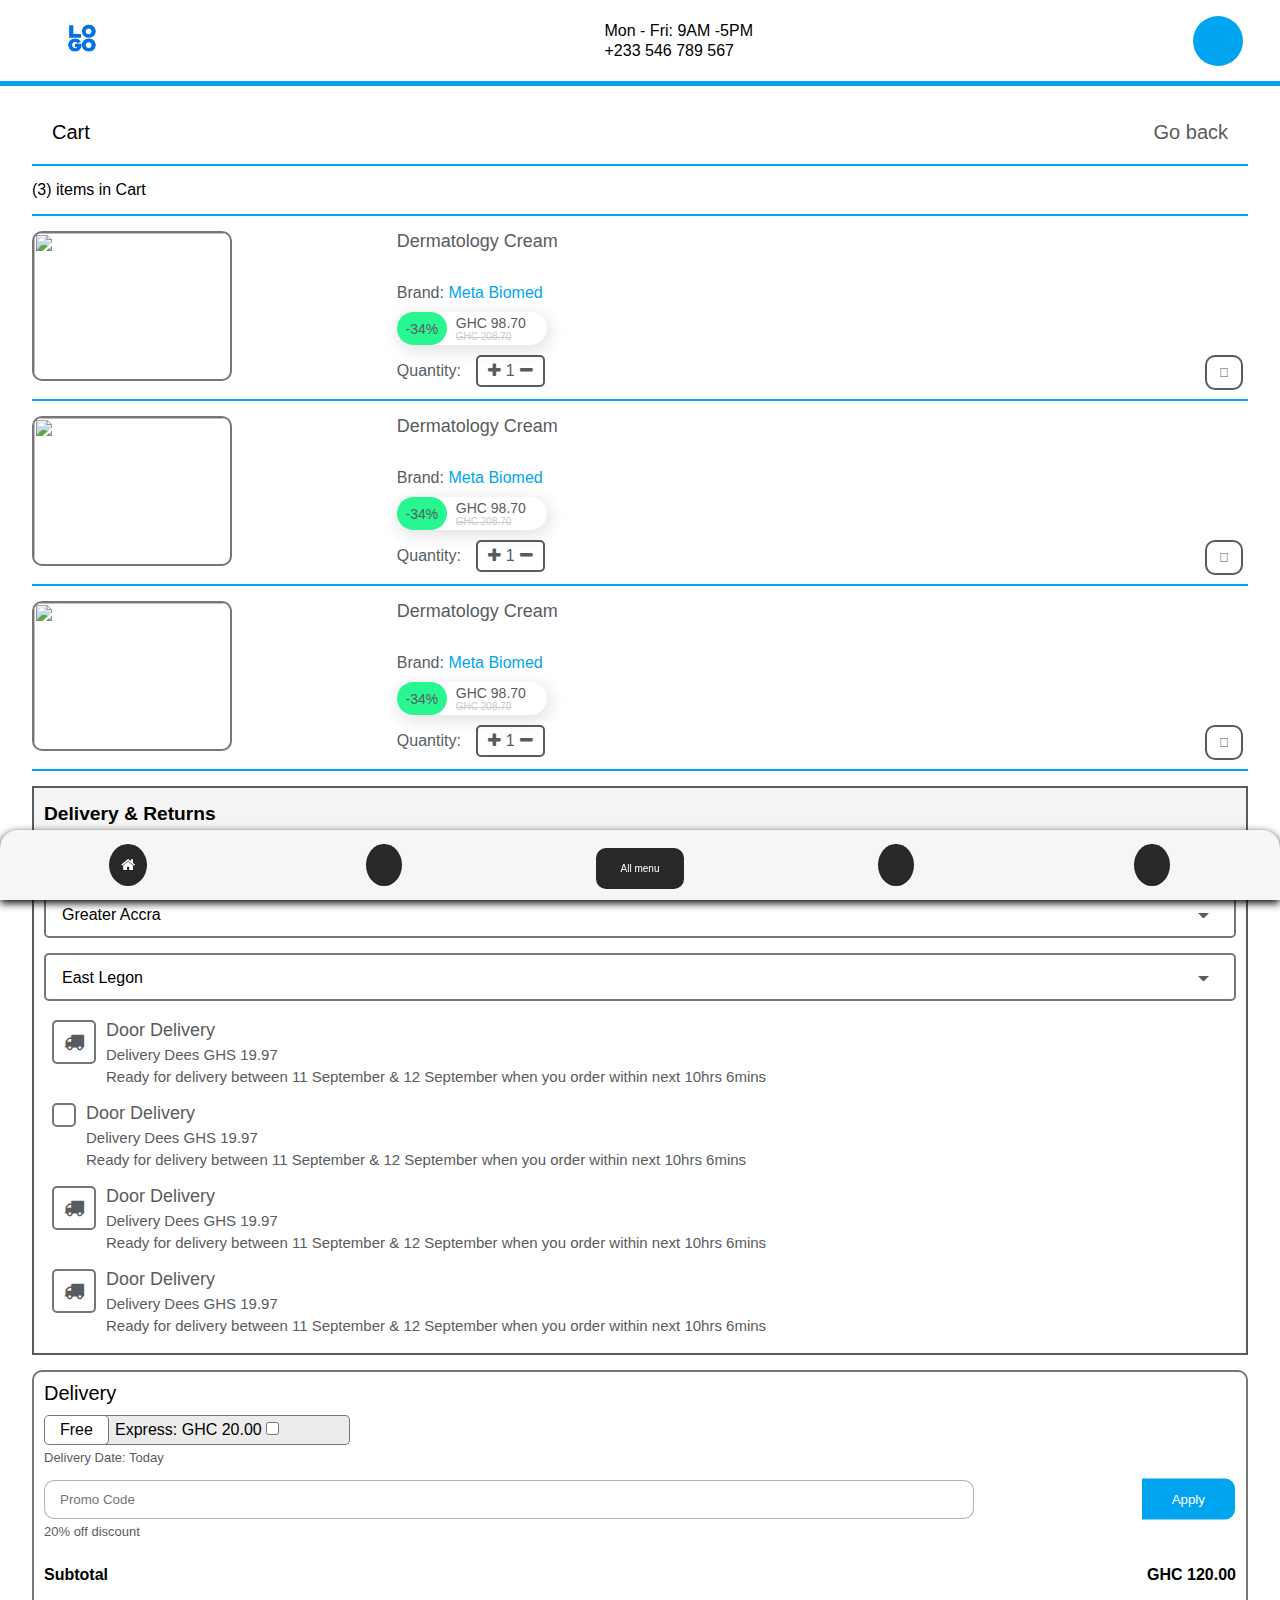
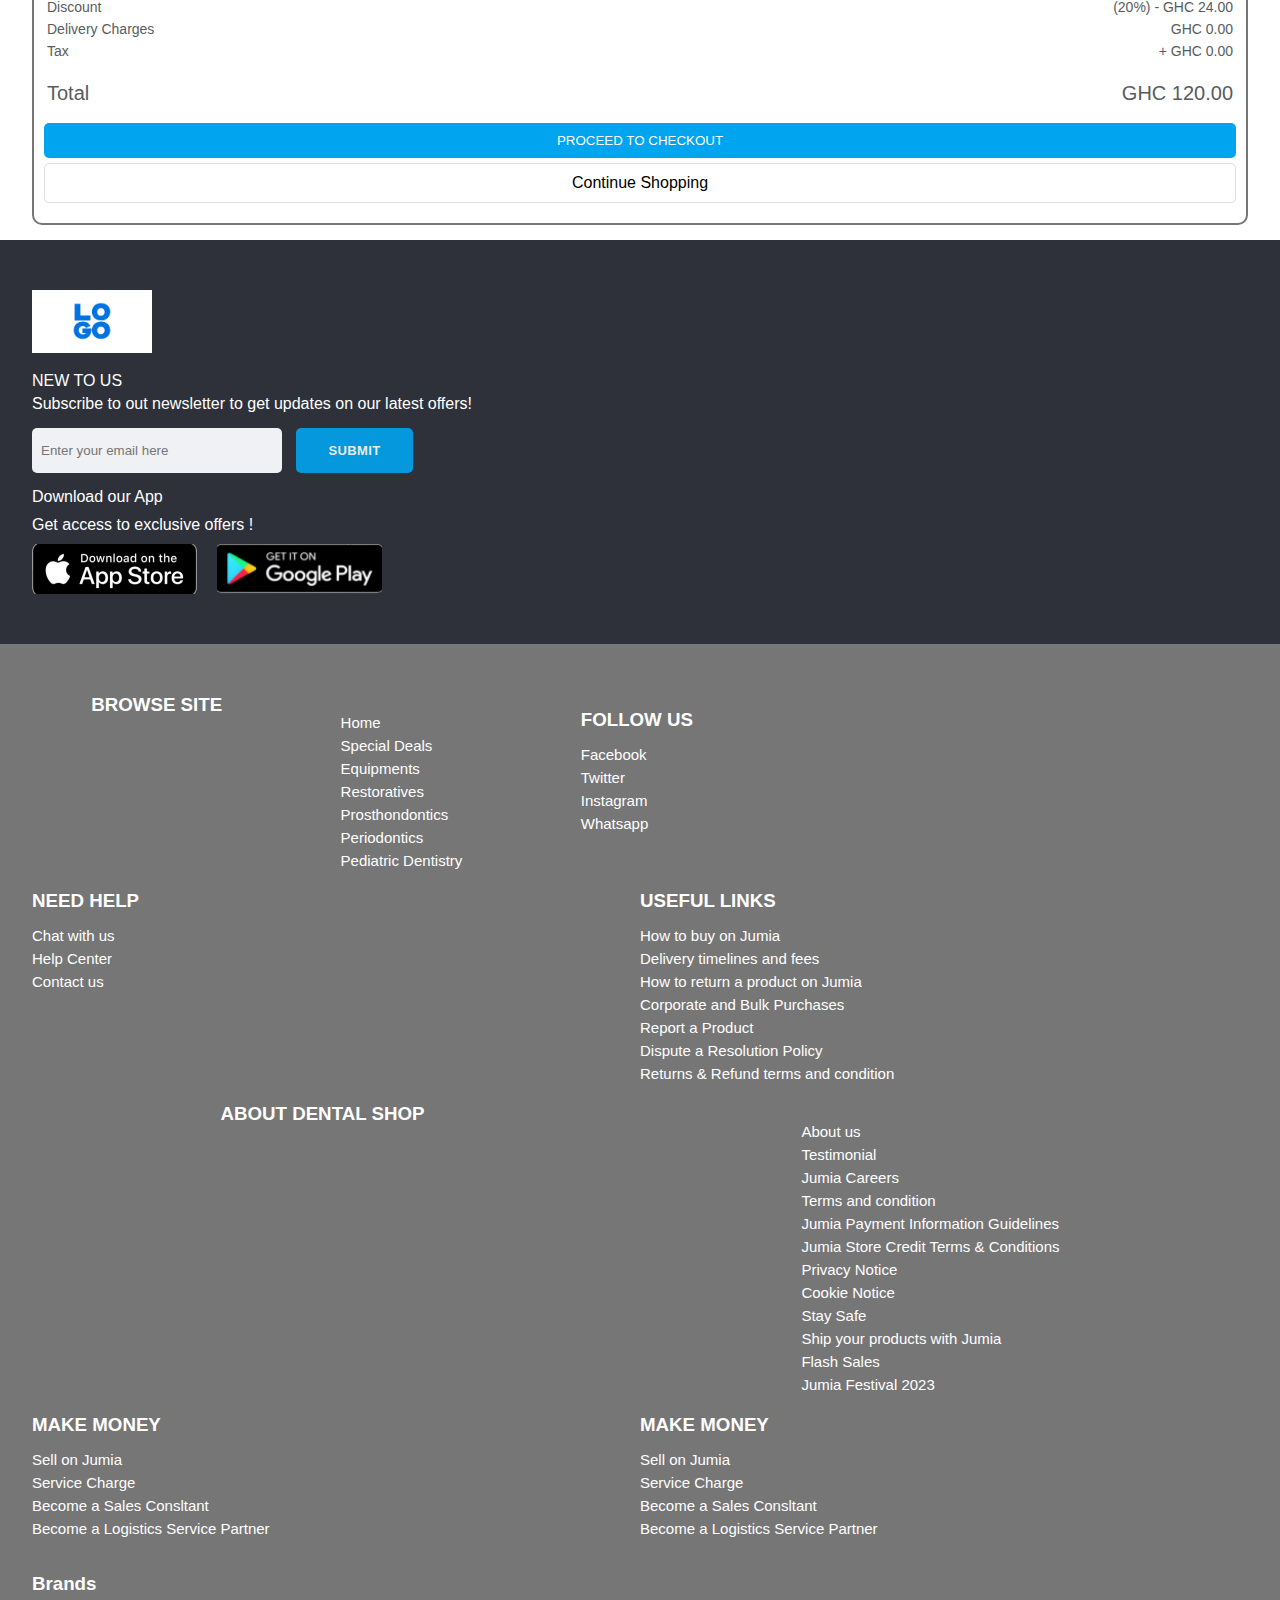
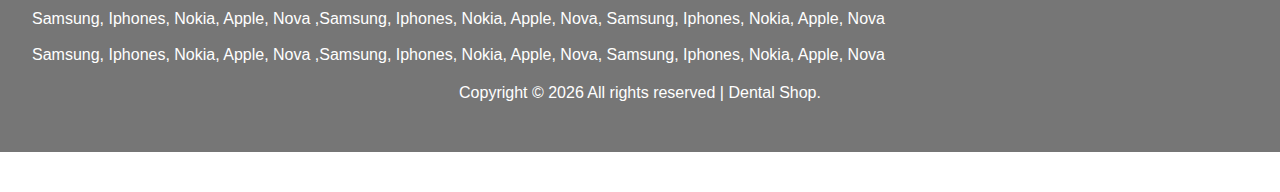
==== cart.html @ f2285635 "Initial Commit" ====
<!DOCTYPE html>
<html lang="en">
<head>
    <meta charset="UTF-8">
    <meta name="viewport" content="width=device-width, initial-scale=1.0">
    <link rel="stylesheet" href="https://cdnjs.cloudflare.com/ajax/libs/font-awesome/4.7.0/css/font-awesome.min.css">
    <link rel="stylesheet" href="./css/owl.carousel.min.css">
    <link rel="stylesheet" href="css/style.css">
    <title>Dental Care - Cart</title>
</head>
<body>
    <div class="MainTABS">
        <a href="./mobIndex2.html">
          <span class="nav-item--icon">
            <i class="fa fa-home" style="font-size: 15px;"></i>    
        </span>
     
        </a>

        <a class="NavSearchBTN" href="./SearchFormPage.html">
          <span class="nav-item--icon">
            <i class="fa-solid fa-shopping-cart faCircle " style="font-size: 15px;"></i>
        </span>
        
        </a>

        <a href="#" class="discover_btn">
          <div class="nav-item--title">All menu</div>
        </a>

        <a href="#">
          <span class="nav-item--icon"><i class="fa-solid fa-phone faCircle" style="font-size: 15px;"></i></span>
          
        </a>

        <a href="#">
          <span class="nav-item--icon">
            <i class="fa-solid fa-ellipsis-h faCircle" style="font-size: 15px;"></i>
          </span>
         
        </a>
      </div>
    <header>
     
        <div class="container">
    
            <div class="lower-header">
                <div class="logo">
                    <a href="index.html">
    
                        <img src="./img/logo-social.png" alt="Logo">
                    </a>
                </div>
                <div class="working-hours">
                    <i class="fa-solid fa-headphones" style="font-size: 30px;"></i> 
                    <p class="date-time">Mon - Fri: 9AM -5PM <br>
                        +233 546 789 567
                    </p>
                </div>
    
                <div class="search-form">
                    <div class="shopping">
                        <i class="fa-solid fa-user faCircle" style="font-size: 25px; color: #fff;"></i>
                    </div>
                </div>
              
            </div>
        </div>
        </header>
        <div class="TabContainer">
            <div class="InnerTabs">
              <div class="MainSections">
                <h1>NEED HELP</h1>
                <ul>
                    <li><a href="#">Chat with us</a></li>
                    <li><a href="#">Help Center</a></li>
                    <li><a href="#">Contact us</a></li>
                </ul>
              </div>
              <div class="MainSections">
                <h1>MAKE MONEY WITH US</h1>
                <ul>
                    <li><a href="#">Chat with us</a></li>
                    <li><a href="#">Help Center</a></li>
                    <li><a href="#">Contact us</a></li>
                </ul>
              </div>
              <div class="MainSections">
                <h1>USEFUL LINKS</h1>
                <ul>
                    <li><a href="#">Chat with us</a></li>
                    <li><a href="#">Help Center</a></li>
                    <li><a href="#">Contact us</a></li>
                </ul>
              </div>
              <div class="MainSections">
                <h1>ABOUT DENTAL SHOP</h1>
                <ul>
                    <li><a href="#">Chat with us</a></li>
                    <li><a href="#">Help Center</a></li>
                    <li><a href="#">Contact us</a></li>
                </ul>
              </div>
              <div class="MainSections">
                <h1>FOLLOW US</h1>
                <ul>
                    <li><a href="#">Chat with us</a></li>
                    <li><a href="#">Help Center</a></li>
                    <li><a href="#">Contact us</a></li>
                </ul>
              </div>
              <div class="MainSections">
                <h1>BROWSE SITE</h1>
                <ul>
                    <li><a href="#">Chat with us</a></li>
                    <li><a href="#">Help Center</a></li>
                    <li><a href="#">Contact us</a></li>
                </ul>
              </div>
              <div class="MainSections email-form">
              <h1>Looking for something ?</h1>
              <form>
                  <input class="footer-inp" type="text" placeholder="Enter your email here">
                  <button class="btn" type="submit">Submit</button>
              </form>
              <div class="menu-content">
                <a href="#">
    
                    <div class="links">
                        <div class="icon-menu">
                            <span><i class="fa fa-home"></i></span>
                        </div>
                        <div class="icon-title">
                            <p>Special Deals</p>
                        </div>
                    </div>
                </a>
                <a href="#">
    
                    <div class="links">
                        <div class="icon-menu">
                            <span><i class="fa fa-home"></i></span>
                        </div>
                        <div class="icon-title">
                            <p> Dentist Services</p>
                        </div>
                    </div>
                </a>
                <a href="#">
    
                    <div class="links">
                        <div class="icon-menu">
                            <span><i class="fa fa-home"></i></span>
                        </div>
                        <div class="icon-title">
                            <p>Equipements</p>
                        </div>
                    </div>
                </a>
                <a href="#">
                    <div class="links">
                        <div class="icon-menu">
                            <span><i class="fa fa-home"></i></span>
                        </div>
                        <div class="icon-title">
                            <p>Restoratives</p>
                        </div>
                    </div>
    
                </a>
                <a href="#">
    
                    <div class="links">
                        <div class="icon-menu">
                            <span><i class="fa fa-home"></i></span>
                        </div>
                        <div class="icon-title">
                            <p>Prosthondontics</p>
                        </div>
                    </div>
                </a>
                <a href="#">
    
                    <div class="links">
                        <div class="icon-menu">
                            <span><i class="fa fa-home"></i></span>
                        </div>
                        <div class="icon-title">
                            <p>Periodontics</p>
                        </div>
                    </div>
                </a>
                <a href="#">
                    
                    <div class="links">
                        <div class="icon-menu">
                            <span><i class="fa fa-home"></i></span>
                        </div>
                        <div class="icon-title">
                            <p>Pediatric Dentistry</p>
                        </div>
                    </div>
                </a>
                
              </div>
              <div class="MainSections brands-menu">
                <h1>Brands</h1>
                <ul>
                    <li><a href="#">Samsung</a></li>
                    <li><a href="#">Nokia</a></li>
                    <li><a href="#">Apple</a></li>
                    <li><a href="#">Samsung</a></li>
                    <li><a href="#">Nokia</a></li>
                    <li><a href="#">Apple</a></li>
                    <li><a href="#">Samsung</a></li>
                    <li><a href="#">Nokia</a></li>
                    <li><a href="#">Apple</a></li>
                    <li><a href="#">Samsung</a></li>
                    <li><a href="#">Nokia</a></li>
                    <li><a href="#">Apple</a></li>
    
                </ul>
              </div>
            </div>
    
         
        </div>
        </div>
    <main class="ContentArea">
        <!-- Hero container -->
        <div class="container">
            <div class="cart-container">

                <div class="deal-banner">
                    <p>Cart</p>
                    <p>Go back</p>
                </div>
                <div class="total-items">
                    <p>(3) items in Cart</p>
                </div>

                <div class="cart-item-container">
                    <div class="cart-left">

                        <div class="cart-items">
                            <div class="cart-item">
                                <div class="cart-data">
                                    <img src="https://images.unsplash.com/photo-1615397349754-cfa2066a298e?ixlib=rb-4.0.3&ixid=M3wxMjA3fDB8MHxzZWFyY2h8MTd8fERlbnRhbCUyMGVxdWlwbWVudCUyMHByb2R1Y3R8ZW58MHx8MHx8fDA%3D&auto=format&fit=crop&w=500&q=60" alt="">
                               
                                    <div class="product-data">

                                        <p class="product-name">Dermatology Cream</p>
                                        <div class="product-brand">
                                            <span>Brand: <a href="#">Meta Biomed</a></span>
                                        </div>
                                        <div class="actions">
                                            <div class="discount-badge">
                            
                                                <div class="discount-rate">
                                               <p>-34%</p> 
                                            </div>
                                                <div class="discount">
                                                <div class="new-price">
                                                    <p>GHC 98.70</p>
                                                </div>
                                                <div class="old-price">
                                                    <p>GHC 208.70</p>
                                                </div>
                                            </div>
                                            </div>
                                            
                                            <button class="action-button">
                                                <span class="fa-solid fa-trash"></span>
                                            </button>
                                        </div>
                                        <div class="quantity">
                                            <p>Quantity:</p>
                                            <div class="quantity-wrapper">
    
                                                <div class="increment-count">
                                                    <div class="arrow-up"><i class="fa fa-plus"></i></div>
                                                </div>
                                                <div class="total-count">
                                                    1
                                                </div>
                                                <div class="decrement-count">
                                                    <div class="arrow-down"><i class="fa fa-minus"></i></div>
                                                </div>
                                            </div>
                                        </div>
                                    </div>   
                                </div>
                             
                            </div>
                            <div class="cart-item">
                                <div class="cart-data">
                                    <img src="https://images.unsplash.com/photo-1556228578-8c89e6adf883?ixlib=rb-4.0.3&ixid=M3wxMjA3fDB8MHxwaG90by1wYWdlfHx8fGVufDB8fHx8fA%3D%3D&auto=format&fit=crop&w=1974&q=80" alt="">
                               
                                    <div class="product-data">

                                        <p class="product-name">Dermatology Cream</p>
                                        <div class="product-brand">
                                            <span>Brand: <a href="#">Meta Biomed</a></span>
                                        </div>
                                        <div class="actions">
                                            <div class="discount-badge">
                            
                                                <div class="discount-rate">
                                               <p>-34%</p> 
                                            </div>
                                                <div class="discount">
                                                <div class="new-price">
                                                    <p>GHC 98.70</p>
                                                </div>
                                                <div class="old-price">
                                                    <p>GHC 208.70</p>
                                                </div>
                                            </div>
                                            </div>
                                            
                                            <button class="action-button">
                                                
                                                <span class="fa-solid fa-trash"></span>
                                            </button>
                                        </div>
                                        <div class="quantity">
                                            <p>Quantity:</p>
                                            <div class="quantity-wrapper">
    
                                                <div class="increment-count">
                                                    <div class="arrow-up"><i class="fa fa-plus"></i></div>
                                                </div>
                                                <div class="total-count">
                                                    1
                                                </div>
                                                <div class="decrement-count">
                                                    <div class="arrow-down"><i class="fa fa-minus"></i></div>
                                                </div>
                                            </div>
                                        </div>
                                    </div>   
                                </div>
                             
                            </div>
                            <div class="cart-item">
                                <div class="cart-data">
                                    <img src="https://images.unsplash.com/photo-1615397349754-cfa2066a298e?ixlib=rb-4.0.3&ixid=M3wxMjA3fDB8MHxzZWFyY2h8MTd8fERlbnRhbCUyMGVxdWlwbWVudCUyMHByb2R1Y3R8ZW58MHx8MHx8fDA%3D&auto=format&fit=crop&w=500&q=60" alt="">
                               
                                    <div class="product-data">

                                        <p class="product-name">Dermatology Cream</p>
                                        <div class="product-brand">
                                            <span>Brand: <a href="#">Meta Biomed</a></span>
                                        </div>
                                        <div class="actions">
                                            <div class="discount-badge">
                            
                                                <div class="discount-rate">
                                               <p>-34%</p> 
                                            </div>
                                                <div class="discount">
                                                <div class="new-price">
                                                    <p>GHC 98.70</p>
                                                </div>
                                                <div class="old-price">
                                                    <p>GHC 208.70</p>
                                                </div>
                                            </div>
                                            </div>
                                            
                                            <button class="action-button">
                                                <span class="fa-solid fa-trash"></span>
                                            </button>
                                        </div>
                                        <div class="quantity">
                                            <p>Quantity:</p>
                                            <div class="quantity-wrapper">
    
                                                <div class="increment-count">
                                                    <div class="arrow-up"><i class="fa fa-plus"></i></div>
                                                </div>
                                                <div class="total-count">
                                                    1
                                                </div>
                                                <div class="decrement-count">
                                                    <div class="arrow-down"><i class="fa fa-minus"></i></div>
                                                </div>
                                            </div>
                                        </div>
                                    </div>   
                                </div>
                             
                            </div>
                        </div>
                    </div>
                    <div class="card-right">
                        <div class="delivery-container">
                            <p class="delivery-title">
                                Delivery & Returns
                            </p>
                            <div class="delivery-info-wrapper">

                                <div class="location-container">
                                    <p>Choose your location</p>
                                    <div class="location region">
                                    <select required aria-label="Region">
                                        <option value="" disabled="">Please select</option>
                                        <option value="253">Ahafo</option>
                                        <option value="242">Ashanti</option>
                                        <option value="251">Bono</option>
                                        <option value="252">Bono East</option>
                                        <option value="244">Central</option>
                                        <option value="245">Eastern</option>
                                        <option value="241" selected="">Greater Accra</option>
                                        <option value="246">Northern</option>
                                        <option value="257">Oti</option>
                                        <option value="248">Upper East</option>
                                        <option value="258">Upper West</option>
                                        <option value="247">Volta</option>
                                        <option value="250">Western</option>
                                        <option value="256">Western North</option>
                                    </select>
                                </div>
                                <div class="location city">
                        <select aria-label="City">
                            <option value="" disabled="">Please select</option>
                            <option value="270">Abelemkpe</option>
                            <option value="290">Ablekuma</option>
                            <option value="257">Abokobi</option>
                            <option value="278">Abossey Okai</option>
                            <option value="578">Accra Mall</option>
                            <option value="303">Accra Newtown</option>
                            <option value="262">Achimota</option>
                            <option value="475">Adabraka</option>
                            <option value="170">Adenta</option><option value="446">Afienya</option>
                            <option value="295">Agbogba</option>
                            <option value="569">Agbololoshi</option>
                            <option value="269">Airport</option><option value="258">Amasaman</option>
                            <option value="480">Anyaa</option>
                            <option value="638">Ashaley Botwe</option>
                            <option value="182">Ashiaman</option>
                            <option value="591">Ashongman Estate</option>
                            <option value="300">Aslyum Down</option>
                            <option value="479">Awoshie</option><option value="575">Awudome</option><option value="265">Baatsona - Spintex</option>
                            <option value="463">Bortianor</option>
                            <option value="481">Bubuashie</option>
                            <option value="298">Cantonment</option>
                            <option value="585">Caprice</option>
                            <option value="568">Chorkor</option>
                            <option value="587">Circle</option>
                            <option value="267">Dansoman</option>
                            <option value="304">Darkuman</option>
                            <option value="296">Dawhenya</option>
                            <option value="260">Dodowa</option>
                            <option value="192">Dome</option>
                            <option value="274">Dzorwulu</option>
                            <option value="291" selected="">East Legon</option>
                        
                                </select>
                                </div>
                                
                            </div>
                            <div class="delivery-info-content">
                                <div class="delivery-info">
                                    <span class="delivery-icon">
                                        <i class="fa fa-outline fa-truck" style="font-size: 20px;"></i>
                                    </span>
                                    <div class="delivery-content">
                                        <div class="deliv">
                                           <p>Door Delivery</p> 
                                        </div>
                                        <div class="deliv-fee">
                                            <p>Delivery Dees GHS 19.97 </p>
                                            <p>
                                                Ready for delivery between 11 September & 12 September when you order within next 10hrs 6mins
                                            </p>
                                        </div>
                                    </div>
                                </div>
                                <div class="delivery-info">
                                    <span class="delivery-icon">
                                        <i class="fa fa-outline fa-hand-holding-medical" style="font-size: 20px;"></i>
                                    </span>
                                    <div class="delivery-content">
                                        <div class="deliv">
                                           <p>Door Delivery</p> 
                                        </div>
                                        <div class="deliv-fee">
                                            <p>Delivery Dees GHS 19.97 </p>
                                            <p>
                                                Ready for delivery between 11 September & 12 September when you order within next 10hrs 6mins
                                            </p>
                                        </div>
                                    </div>
                                </div>
                                <div class="delivery-info">
                                    <span class="delivery-icon">
                                        <i class="fa fa-outline fa-truck" style="font-size: 20px;"></i>
                                    </span>
                                    <div class="delivery-content">
                                        <div class="deliv">
                                           <p>Door Delivery</p> 
                                        </div>
                                        <div class="deliv-fee">
                                            <p>Delivery Dees GHS 19.97 </p>
                                            <p>
                                                Ready for delivery between 11 September & 12 September when you order within next 10hrs 6mins
                                            </p>
                                        </div>
                                    </div>
                                </div>
                                <div class="delivery-info">
                                    <span class="delivery-icon">
                                        <i class="fa fa-outline fa-truck" style="font-size: 20px;"></i>
                                    </span>
                                    <div class="delivery-content">
                                        <div class="deliv">
                                           <p>Door Delivery</p> 
                                        </div>
                                        <div class="deliv-fee">
                                            <p>Delivery Dees GHS 19.97 </p>
                                            <p>
                                                Ready for delivery between 11 September & 12 September when you order within next 10hrs 6mins
                                            </p>
                                        </div>
                                    </div>
                                </div>
                            </div>
                            </div>
                        </div>

                        <div class="checkout">
                            <div class="checkout-wrapper">

                                <p class="checkout-title">
                                    Delivery
                                </p>
                                <form method="POST">
    
                                    <div class="check-out-choice">
                                        <div class="free choice">
                                            <p>Free</p>
                                        </div>
                                        <div class="express choice">
                                            <label for="checkbox">
                                                Express: GHC 20.00
                                                <input type="checkbox" name="checkbox">
                                            </label>
                                        </div>
                                    </div>
                                    <p class="small">Delivery Date: Today</p>
        
                                    <div class="promo-code-form">
                                        <form class="innerForm">
                                            <input type="text" name="promoocode" placeholder="Promo Code">
                                            <button type="submit">Apply</button>
                                        </form>
                                        <p class="small">20% off discount</p>
                                    </div>
        
                                    <div class="subtotal">
                                        <table>
                                            <tr>
                                                <th>Subtotal</th>
                                                <th class="text-right">GHC 120.00</th>
                                            </tr>
                                            <tr>
                                                <td>Discount</td>
                                                <td class="text-right">(20%) - GHC 24.00</td>
                                            </tr>
                                            <tr>
                                                <td>Delivery Charges</td>
                                                <td class="text-right">GHC 0.00</td>
                                            </tr>
                                            <tr>
                                                <td>Tax</td>
                                                <td class="text-right">+ GHC 0.00</td>
                                            </tr>
                                            <tr>
                                                <td class="total">Total</td>
                                                <td class="text-right total">GHC 120.00</td>
                                            </tr>
                                        </table>
                                    </div>
                                    <button class="checkout-btn" type="submit">
                                        Proceed to checkout
                                    </button>
                                </form>
                               <div class="continue">

                                   <button class="continue-btn">
                                       Continue Shopping
                                   </button>
                               </div>
                            </div>
                            </div>
                    </div>
                </div>
            </div>
        </div>


        <div class="news-letter">
            <div class="container">
                <div class="news-letter-wrapper">

                    <div class="logo">
                        <img src="./img/logo-social.png" alt="Logo">
                    </div>
                    <div class="news-letter-form">
                        <p class="form-title">new to us</p>
                        <p class="form-text">Subscribe to out newsletter to get updates on our latest offers! </p>
                        <form>
                            <input class="footer-inp" type="text" placeholder="Enter your email here">
                            <button class="btn" type="submit">Submit</button>
                        </form>
                    </div>

                    <div class="cta-download">
                        <p>Download our App</p>
                        <p>Get access to exclusive offers !</p>
                        <div class="cta">
                            <a href="#">
                                <img src="./img/AppStore.png" alt="">
                            </a>
                            <a href="#">
                                <img src="./img/googleplay.png" alt="">
                            </a>
                        </div>
                    </div>
                </div>
            </div>
        </div> 
        <footer>
            <div class="container">
                <div class="footer-sitemap">
                    <!-- first column  -->
                    <div class="sitemap-info col">
                        <h3>Browse Site</h3>
                        <ul>
                            <li><a href="#">Home</a></li>
                            <li><a href="#">Special Deals</a></li>
                            <li><a href="#">Equipments</a></li>
                            <li><a href="#">Restoratives</a></li>
                            <li><a href="#">Prosthondontics</a></li>
                            <li><a href="#">Periodontics</a></li>
                            <li><a href="#">Pediatric Dentistry</a></li>
                        </ul>
                        <div class="socials">
                            <h3>Follow Us</h3>
                            <ul>
                                <li><a href="#">Facebook</a></li>
                                <li><a href="#">Twitter</a></li>
                                <li><a href="#">Instagram</a></li>
                                <li><a href="#">Whatsapp</a></li>
                            </ul>
                        </div>
                    </div>
                    <!-- second column -->
                    <div class="faq col">
                        <div class="help">
                            <h3>Need Help</h3>
                            <ul>
                                <li><a href="#">Chat with us</a></li>
                                <li><a href="#">Help Center</a></li>
                                <li><a href="#">Contact us</a></li>
                            </ul>
                        </div>
                        <div class="useful-links">
                            <h3>Useful Links</h3>
    
                            <ul>
                                <li><a href="#">How to buy on Jumia</a></li>
                                <li><a href="#">Delivery timelines and fees</a></li>
                                <li><a href="#">How to return a product on Jumia </a></li>
                                <li><a href="#">Corporate and Bulk Purchases</a></li>
                                <li><a href="#">Report a Product</a></li>
                                <li><a href="#">Dispute a Resolution Policy</a></li>
                                <li><a href="#">Returns & Refund terms and condition</a></li>
    
                            </ul>
                        </div>
                    </div>
                    <!-- third column  -->
                    <div class="about-column col ">
                        <h3>About Dental shop</h3>
                        <ul>
                            <li><a href="#">About us</a></li>
                            <li><a href="#">Testimonial</a></li>
                            <li><a href="#">Jumia Careers</a></li>
                            <li><a href="#">Terms and condition</a></li>
                            <li><a href="#">Jumia Payment Information Guidelines </a></li>
                            <li><a href="#">Jumia Store Credit Terms & Conditions</a></li>
                            <li><a href="#">Privacy Notice</a></li>
                            <li><a href="#">Cookie Notice</a></li>
                            <li><a href="#">Stay Safe</a></li>
                            <li><a href="#">Ship your products with Jumia</a></li>
                            <li><a href="#">Flash Sales</a></li>
                            <li><a href="#">Jumia Festival 2023</a></li>
    
                        </ul>
                    </div>
                    <!-- fourth column  -->
                    <div class="make-money col">
                        <div class="help">
                            <h3>Make Money</h3>
                            <ul>
                                <li><a href="#">Sell on Jumia</a></li>
                                <li><a href="#">Service Charge</a></li>
                                <li><a href="#">Become a Sales Consltant</a></li>
                                <li><a href="#">Become a Logistics Service Partner</a></li>
                            </ul>
                        </div>
                        <div class="help">
                            <h3>Make Money</h3>
                            <ul>
                                <li><a href="#">Sell on Jumia</a></li>
                                <li><a href="#">Service Charge</a></li>
                                <li><a href="#">Become a Sales Consltant</a></li>
                                <li><a href="#">Become a Logistics Service Partner</a></li>
                            </ul>
                        </div>
                       
                    </div>
                </div>
                <!-- brands -->
                <div class="brands">
                    <h3>Brands</h3>
                    <p>Samsung, Iphones, Nokia, Apple, Nova ,Samsung, Iphones, Nokia, Apple, Nova, Samsung, Iphones, Nokia, Apple, Nova</p>
                    <br>
                    <p>Samsung, Iphones, Nokia, Apple, Nova ,Samsung, Iphones, Nokia, Apple, Nova, Samsung, Iphones, Nokia, Apple, Nova</p>
                </div>
                <div class="copy">
                    <p>
                        Copyright ©
                        <script>
                          document.write(new Date().getFullYear());
                        </script>
                        All rights reserved | Dental Shop.
                      </p>
                    </div>
            </div>
            
        </footer>
    </main>
    
    <!-- Scripts -->
    <script
    src="https://kit.fontawesome.com/f15be79476.js"
    crossorigin="anonymous"
  ></script>
  <script src="./js/jquery.min.js.download"></script>
  <script src="./js/jquery.min.js"></script>
  <script src="./js/owl.carousel.min.js.download"></script>

    <script src="./js/script.js"></script>
    <script src="./js/nav.js"></script>
    
</html>
---- css/style.css ----
@charset "UTF-8";
@import url("https://fonts.cdnfonts.com/css/helvetica-255?styles=15805,15802");
.log .toggle-view {
  top: 40%;
}

.bigger-box {
  position: relative;
}

.toggle-view {
  position: absolute;
  right: 4%;
  top: 57%;
  transform: translateY(-50%);
  cursor: pointer;
  z-index: 20;
}

.login-main {
  position: relative;
  margin: 0;
  background-color: #ececec;
  height: 600px;
}
.login-main .overlay {
  position: absolute;
  width: 100%;
  height: 100%;
  top: 0;
  left: 0;
  right: 0;
  bottom: 0;
  background-color: rgba(255, 255, 255, 0.5);
  z-index: 1;
}
.login-main .login {
  padding: 20px 0 20px 0;
  height: 100%;
  display: grid;
  place-items: center;
  background-image: url("https://images.unsplash.com/photo-1600170311833-c2cf5280ce49?ixlib=rb-4.0.3&ixid=M3wxMjA3fDB8MHxwaG90by1wYWdlfHx8fGVufDB8fHx8fA%3D%3D&auto=format&fit=crop&w=2070&q=80");
  background-position: center;
  background-repeat: no-repeat;
  background-size: cover;
}
.login-main .login-wrapper {
  position: relative;
  z-index: 2;
  margin: 0 auto;
}
.login-main .login-wrapper .cta-links {
  margin: 0 auto;
  border-bottom: 3px solid;
  width: 50%;
  height: 40px;
  margin-bottom: 10px;
  text-align: center;
}
.login-main .login-wrapper .cta-links a {
  background-color: #01A4EF;
  padding: 12px 40px;
  border-radius: 10px;
  color: #fff;
  text-decoration: none;
}
.login-main .login-wrapper .cta-links .active-link {
  background-color: #C2C2C2;
  color: #000;
}
.login-main .login-wrapper .form-login {
  width: 50%;
  margin: 0 auto;
  text-align: center;
}

.signin {
  background-color: #fff;
  z-index: 1000;
  padding: 40px;
  border-radius: 15px;
  box-shadow: 0 15px 35px rgba(0, 0, 0, 0.4);
}

.signin .content {
  position: relative;
  width: 100%;
  display: flex;
  justify-content: center;
  align-items: center;
  flex-direction: column;
  gap: 40px;
}

.signin h2 {
  font-size: 20px;
  color: #000;
  text-align: left;
}

.signin .content .form {
  width: 75%;
  display: flex;
  flex-direction: column;
  gap: 25px;
  position: relative;
}

.signin .content .form .inputBox {
  position: relative;
  width: 100%;
  margin-bottom: 15px;
}

.signin .content .form .inputBox input {
  position: relative;
  width: 100%;
  border: 2px solid #ccc;
  outline: none;
  padding: 25px 10px 7.5px;
  border-radius: 4px;
  font-weight: 500;
  font-size: 1em;
}

.signin .content .form .inputBox i {
  position: absolute;
  left: 0;
  padding: 15px 10px;
  font-style: normal;
  color: #aaa;
  transition: 0.5s;
  pointer-events: none;
}

.signin .content .form .inputBox input:focus ~ i,
.signin .content .form .inputBox input:valid ~ i {
  transform: translateY(-7.5px);
  font-size: 0.8em;
  color: #000;
}

.signin .content .form .links {
  position: relative;
  width: 100%;
  display: flex;
  justify-content: space-between;
}

.signin .content .form .links a {
  color: #fff;
  text-decoration: none;
}

.signin .content .form .links a:nth-child(2) {
  color: #01A4EF;
  font-weight: 600;
}

.signin .content .form .inputBox button {
  width: 100%;
  padding: 10px;
  background: #01A4EF;
  color: #fff;
  border: none;
  font-weight: 600;
  font-size: 1.35em;
  letter-spacing: 0.05em;
  cursor: pointer;
  border-radius: 5px;
}

input[type=submit]:active {
  opacity: 0.6;
}

main .special {
  margin-bottom: 15px;
}
main .special-left {
  width: 100%;
  max-width: 250px;
}
main .special .hero-content-span .deal-banner {
  display: block;
  background-color: #F4F4F4;
  border-radius: 5px;
}
main .special .hero-content-span .deal-banner p:first-child {
  font-size: 20px;
  margin-bottom: 15px;
  color: #585C5E;
  font-family: "Helvetica Light", sans-serif;
}
main .special .hero-content-span .options {
  display: flex;
  gap: 15px;
  flex-wrap: wrap;
  align-items: center;
}
main .special .hero-content-span .options p {
  color: #9E9E9E;
}
main .special .hero-content-span .options select {
  background-color: white;
  padding: 15px 25px;
  border: none;
  width: 114.5px;
}
main .special .hero-content-span .special-deal-wrapper {
  flex-wrap: wrap;
}
main .special .hero-content-span .special-deal-wrapper .special-deal-post {
  width: 194.375px;
  height: 245px;
}
main .special .hero-content-span .special-deal-wrapper .special-deal-post .special-content-img img {
  width: 194.375px;
  height: 245px;
}
main .special .hero-content-span .special-deal-wrapper .special-deal-post:hover .deal-content {
  transform: translateY(-103px);
}

.products-search {
  margin-top: 15px;
  background-color: #F5F5F5;
  border-radius: 5px;
}
.products-search p {
  margin-bottom: 10px;
  text-transform: uppercase;
}
.products-search .search-title {
  border-bottom: 2px solid #767676;
  padding: 15px;
}
.products-search .search-container {
  padding: 15px;
  border-bottom: 2px solid #767676;
}
.products-search .search-container div {
  position: relative;
  margin: 10px 0;
}
.products-search .search-container .search-input {
  padding: 9px 10px;
  width: 210px;
  margin-bottom: 10px;
}
.products-search .search-container .special-search {
  font-size: 20px;
  position: absolute;
  right: 10px;
  top: 35%;
  transform: translateY(-40%);
}
@media (min-width: 1441px) {
  .products-search .search-container .special-search {
    right: 20px;
  }
}
.products-search .by-price {
  padding: 15px;
  border-bottom: 2px solid #767676;
}
.products-search .by-price div {
  margin: 10px 0;
}
.products-search .review {
  padding: 15px;
  color: #686868;
}
.products-search .review p {
  color: #000;
}
.products-search .review div {
  margin: 15px 0;
}

.news-letter .cta-download {
  width: 350px;
}
.news-letter .cta-download p:nth-child(2) {
  margin: 10px 0;
}
.news-letter .cta-download .cta {
  display: flex;
  gap: 20px;
}
.news-letter .cta-download .cta a {
  height: 50px;
}
.news-letter .cta-download .cta img {
  width: 165px;
  height: 50px;
}

.cta-btn .btn-lg {
  width: 100%;
  cursor: pointer;
  border: none;
  outline: none;
  background-color: #01A4EF;
  padding: 15px 20px;
  color: #fff;
  text-transform: uppercase;
  margin-top: 15px;
}

.desc-title {
  font-size: 20px;
}

main .inner {
  height: auto !important;
}
main .inner .deal-banner {
  padding: 20px;
  background-color: #F4F4F4;
}
main .inner .deal-banner p {
  color: #585C5E;
  font-size: 23px;
  font-family: "Helvetica Light", sans-serif;
}
main .inner .page-post {
  margin-top: 15px;
}
main .inner .page-post h1, main .inner .page-post p, main .inner .page-post ul li {
  color: #585C5E;
}
main .inner .page-post .page-post-img {
  position: relative;
  height: 489px;
}
main .inner .page-post .page-post-img .discount-badge {
  left: 56% !important;
}
main .inner .page-post .page-post-img img {
  width: 400px;
  height: 489px;
}
main .inner .page-post .brand {
  display: flex;
  justify-content: space-between;
  margin: 15px 0;
}
main .inner .page-post .brand span a {
  color: #01A4EF;
  text-decoration: none;
}
main .inner .page-post .brand .rating {
  display: flex;
  gap: 15px;
}
main .inner .page-post .meta-title {
  margin-bottom: 15px;
}
main .inner .page-post-description .page-post-desc p:nth-child(2) {
  margin-top: 15px;
}
main .inner .page-post-description .specs {
  margin: 15px 0;
}
main .inner .page-post-description .specs p {
  margin-bottom: 15px;
}
main .inner .page-post-description .specs ul li {
  list-style: none;
  padding-bottom: 10px;
}
main .inner .page-post .social-cta .order-whatsapp {
  background-color: #26D367;
  padding: 15px 20px;
  width: 100%;
  border-radius: 5px;
  text-align: center;
}
main .inner .page-post .social-cta .order-whatsapp a {
  text-decoration: none;
  color: #fff;
}

.pay-options {
  margin: 15px 0;
}
.pay-options .pay-text p {
  color: #585C5E;
  font-size: 18px;
}
.pay-options .pay-text p:first-child {
  font-size: 24px;
  margin-bottom: 15px;
}
.pay-options .pay-pics {
  display: flex;
  flex-wrap: wrap;
  gap: 15px;
  margin-top: 15px;
}
.pay-options .pay-pics img {
  width: 181.25px;
  height: 50px;
}

.recommendations .special-deal-wrapper .special-deal-post {
  width: 188.75px !important;
  height: 225.64px;
}
@media (max-width: 1245px) {
  .recommendations .special-deal-wrapper .special-deal-post {
    height: 245.64px;
    width: 201.25px;
  }
}
.recommendations .special-deal-wrapper .special-deal-post:hover .deal-content {
  transform: translateY(-150px) !important;
}
.recommendations .special-deal-wrapper .special-deal-post .deal-content {
  height: 110px;
}
.recommendations .special-deal-wrapper .special-deal-post .special-content-img img {
  width: 201.25px;
}

.related {
  margin-top: 15px;
}
.related .item {
  height: 255.64px !important;
  width: 195px !important;
}
@media (max-width: 1245px) {
  .related .item {
    width: 227.5px !important;
  }
}
.related .item:hover .deal-content {
  transform: translateY(-110px) !important;
}

.page-right .upper-img, .page-right .lower-img {
  height: 262.5px !important;
}

.fa-outline {
  border: 2px solid #767676;
  padding: 10px;
  border-radius: 5px;
}

.text-right {
  text-align: right !important;
}

.total {
  font-size: 20px !important;
  padding-top: 20px !important;
}

select {
  position: relative;
  --webkit-appearance:none;
  appearance: none;
  background: linear-gradient(45deg, transparent 40%, #585C5E 50%) no-repeat top 21px right 30px/6px 5px, linear-gradient(135deg, #585C5E 50%, transparent 60%) no-repeat top 21px right 25px/6px 5px;
  border-radius: 5px;
  padding-left: 16px;
  border: 2px solid #767676;
  font-size: 1rem !important;
  height: 48px;
}
select::after {
  content: "";
  position: absolute;
  right: 10px;
  top: 3px;
  width: 0;
  height: 0;
  border-left: 10px solid transparent;
  border-right: 10px solid transparent;
  border-top: 10px solid #333;
}

.fa-trash {
  color: #585C5E;
}

main .cart-container .deal-banner {
  padding: 20px !important;
  background-color: transparent;
  border-bottom: 2px solid #01A4EF;
}
main .cart-container .deal-banner p:first-child {
  color: #000;
}
main .cart-container .deal-banner p {
  font-size: 20px;
}
main .total-items {
  border-bottom: 2px solid #01A4EF;
  padding: 15px 0;
  margin-bottom: 15px;
}
main .cart-left .cart-items {
  margin: 15px 0;
}
main .cart-left .cart-items .cart-item {
  border-bottom: 2px solid #01A4EF;
  padding-bottom: 18px;
  margin-top: 15px;
  position: relative;
  color: #585C5E;
}
main .cart-left .cart-items .cart-item img {
  border: 2px solid #767676;
  width: 200px;
  height: 150px;
  border-radius: 10px;
}
main .cart-left .cart-items .cart-item .cart-data {
  display: flex;
  justify-content: space-between;
  gap: 15px;
  height: 150px;
}
main .cart-left .cart-items .cart-item .cart-data .product-data {
  width: 70%;
}
@media (max-width: 320px) {
  main .cart-left .cart-items .cart-item .cart-data .product-data .discount .new-price p {
    font-size: 12px;
  }
}
main .cart-left .cart-items .cart-item .cart-data .product-data .discount-badge .discount-rate p {
  font-size: 14px;
}
main .cart-left .cart-items .cart-item .cart-data .product-name {
  font-size: 18px;
  height: 43px;
  overflow: hidden;
}
main .cart-left .cart-items .cart-item .cart-data .product-brand {
  margin-top: 10px;
}
main .cart-left .cart-items .cart-item .cart-data .product-brand span a {
  color: #01A4EF;
  text-decoration: none;
}
main .cart-left .cart-items .cart-item .cart-data .quantity {
  display: flex;
  gap: 15px;
  align-items: center;
  margin-top: 10px;
}
@media (max-width: 375px) {
  main .cart-left .cart-items .cart-item .cart-data .quantity {
    gap: 5px;
  }
}
@media (max-width: 320px) {
  main .cart-left .cart-items .cart-item .cart-data .quantity {
    gap: 0;
  }
}
main .cart-left .cart-items .cart-item .cart-data .quantity-wrapper {
  display: flex;
  gap: 5px;
  border: 2px solid #585C5E;
  padding: 5px 10px;
  border-radius: 5px;
}
main .cart-left .cart-items .cart-item .actions {
  position: relative;
}
main .cart-left .cart-items .cart-item .actions .discount-badge {
  width: 150px;
  position: static;
  margin-top: 10px;
}
@media (max-width: 320px) {
  main .cart-left .cart-items .cart-item .actions .discount-badge {
    width: 135px;
  }
}
main .cart-left .cart-items .cart-item .actions .discount {
  padding: 3px 9px !important;
}
main .cart-left .cart-items .cart-item .actions .action-button {
  position: absolute;
  right: 5px;
  top: 130%;
  border: 2px solid #585C5E;
  padding: 8px 12px;
  border-radius: 10px;
  background-color: #fff;
}
@media (max-width: 320px) {
  main .cart-left .cart-items .cart-item .actions .action-button {
    top: -260%;
    right: 0;
  }
  main .cart-left .cart-items .cart-item .actions .action-button .fa-trash {
    font-size: 11px;
  }
}
main .card-right .delivery-container .delivery-info-wrapper {
  padding: 15px 10px;
  border-left: 2px solid #585C5E;
  border-right: 2px solid #585C5E;
  border-bottom: 2px solid #585C5E;
}
main .card-right .delivery-container .delivery-title {
  padding: 15px 10px;
  background-color: #F4F4F4;
  font-size: 1.2rem;
  font-weight: bold;
  border: 2px solid #585C5E;
}
main .card-right .delivery-container .location-container {
  width: 100%;
}
main .card-right .delivery-container .location-container p {
  color: #585C5E;
}
main .card-right .delivery-container .location-container .location {
  margin-top: 15px;
}
main .card-right .delivery-container .location-container .location select {
  width: 100%;
}
main .card-right .delivery-container .delivery-info-content {
  margin-top: 15px;
  color: #585C5E;
}
main .card-right .delivery-container .delivery-info-content .delivery-info {
  padding: 4px 8px;
  display: flex;
  gap: 10px;
  margin-top: 10px;
}
main .card-right .delivery-container .delivery-info-content .delivery-info .deliv p {
  font-size: 18px;
}
main .card-right .delivery-container .delivery-info-content .delivery-info .deliv-fee {
  margin-top: 5px;
}
main .card-right .delivery-container .delivery-info-content .delivery-info .deliv-fee p:nth-child(2) {
  margin-top: 5px;
}
main .card-right .delivery-container .delivery-info-content .delivery-info .deliv-fee p {
  font-size: 15px;
}
main .card-right .checkout {
  margin-top: 15px;
}
main .card-right .checkout-wrapper {
  padding: 10px;
  border-radius: 10px;
  margin: 0 auto;
  border: 2px solid #767676;
}
main .card-right .checkout-wrapper .checkout-title {
  color: #000;
  font-size: 20px;
}
main .card-right .checkout-wrapper form {
  margin-top: 10px;
}
main .card-right .checkout-wrapper form .small {
  font-size: 13px;
  color: #585C5E;
  margin-top: 5px;
}
main .card-right .checkout-wrapper form .check-out-choice {
  display: flex;
  position: relative;
}
main .card-right .checkout-wrapper form .check-out-choice .express {
  width: 250px;
  border-left: none !important;
  left: 56px;
  top: 0;
  height: 30px;
  background-color: #ececec !important;
  position: absolute;
  z-index: -1;
}
main .card-right .checkout-wrapper form .check-out-choice .choice {
  padding: 5px 15px;
  background-color: #fff;
  border: 1px solid #767676;
  border-radius: 5px;
}
main .card-right .checkout-wrapper form .promo-code-form {
  position: relative;
  margin-top: 15px;
}
main .card-right .checkout-wrapper form .promo-code-form input {
  height: 39px;
  width: 78%;
  outline: none;
  border-radius: 10px;
  border: 1.5px solid rgba(99, 99, 99, 0.492);
  padding: 10px 55px 10px 15px;
}
main .card-right .checkout-wrapper form .promo-code-form button {
  position: absolute;
  top: 32%;
  transform: translateY(-50%);
  right: 1px;
  cursor: pointer;
  border-radius: 0 10px 10px 0;
  border: none;
  padding: 13px 30px;
}
main .card-right .checkout-wrapper .subtotal {
  margin-top: 15px;
}
main .card-right .checkout-wrapper .subtotal table {
  width: 100%;
  border-collapse: collapse;
}
main .card-right .checkout-wrapper .subtotal table tr th {
  padding-top: 12px;
  padding-bottom: 12px;
  text-align: left;
}
main .card-right .checkout-wrapper .subtotal table tr td {
  font-size: 14px;
  color: #585C5E;
  padding: 3px;
}
main .card-right .checkout-wrapper .checkout-btn {
  width: 100%;
  border: none;
  padding: 10px 0;
  border-radius: 5px;
  background-color: #01A4EF;
  color: #fff;
  text-transform: uppercase;
  margin: 15px 0 5px 0;
}
main .card-right .checkout .continue-btn {
  width: 100%;
  border: none;
  padding: 10px 0;
  border-radius: 5px;
  border: 1.5px solid #e1e1e1;
  font-size: 16px;
  margin-bottom: 10px;
  background-color: #fff;
}

main .banner-title {
  background-color: #027DB6;
  padding: 25px;
}
main .banner-title p {
  color: #fff;
  font-size: 30px;
}
main .banner-content {
  background-color: #F4F4F4;
}
main .banner-content .faq-info-wrapper {
  height: 304px;
}
main .banner-content .faq-info-wrapper .faq-info {
  padding: 30px;
}
main .banner-content .faq-info-wrapper .faq-info p {
  color: #585C5E;
  font-size: 20px;
}
main .faq-content {
  padding-top: 15px;
}
main .faq-content .content-wrapper {
  margin: 0 auto;
  width: 100%;
}
main .faq-content .collapsible {
  background-color: #01A4EF;
  color: white;
  cursor: pointer;
  padding: 18px;
  width: 100%;
  border: none;
  text-align: left;
  outline: none;
  font-size: 15px;
}
main .faq-content .collapsible:after {
  content: "+";
  color: white;
  font-weight: bold;
  float: right;
  margin-left: 5px;
}
main .faq-content .collapsible.active:after {
  content: "−";
}
main .faq-content .active, main .faq-content .collapsible:hover {
  background-color: rgba(1, 164, 239, 0.7);
  transition: all 0.3s ease-in;
}
main .faq-content .content {
  max-height: 0;
  overflow: hidden;
  transition: max-height 0.2s ease-out;
  background-color: #f1f1f1;
}
main .faq-content .content p {
  margin: 15px;
}
main .faq-content .content ul {
  margin: 15px;
}
main .faq-content .content ul li {
  list-style-type: none;
  margin: 5px 0;
}

* {
  box-sizing: border-box;
  margin: 0;
  padding: 0;
}

body {
  font-family: "Helvetica", sans-serif;
}

.TabContainer {
  width: 100%;
  background-color: #f2f3f3;
  margin: 0 auto;
  position: relative;
}

.MainTABS {
  width: 100%;
  max-width: 100%;
  height: 70px;
  border-radius: 18px 18px 0px 0px;
  position: fixed;
  z-index: 200;
  bottom: 0;
  display: flex;
  background-color: #f6f6f6;
  justify-content: space-between;
  filter: drop-shadow(0px 3px 4px black);
}
.MainTABS a {
  width: 20%;
  display: grid;
  row-gap: 3px;
  place-content: center;
  text-decoration: none;
}

.nav-item--icon {
  padding: 12px;
  background: #282828;
  text-align: center;
  border-radius: 50%;
  margin: 0 auto;
  position: relative;
}
.nav-item--icon i {
  color: #fff;
}
.nav-item--icon img {
  width: inherit;
  height: 100%;
  object-fit: cover;
}

.nav-item--title {
  font-size: 10px;
  padding: 15px 25px;
  display: block;
  color: #fff;
  margin-top: 6px;
  text-align: center;
  white-space: nowrap;
  background: #282828;
  border-radius: 10px;
}

.InnerTabs {
  position: relative;
  padding: 0 15px 100px 15px;
}

.MainSections {
  width: 100%;
  margin-bottom: 25px;
}
.MainSections a {
  color: #000;
  text-decoration: none;
}
.MainSections ul li {
  list-style-type: none;
}

.brands-menu ul {
  display: flex;
  flex-wrap: wrap;
  gap: 15px;
}
.brands-menu ul li a {
  color: #585C5E;
}

.email-form h1 {
  border: none !important;
  text-align: center;
}

.menu-content {
  margin-top: 30px;
  display: flex;
  flex-wrap: wrap;
  gap: 15px;
  justify-content: space-around;
}
.menu-content .links {
  width: 116.67px;
  height: 80px;
  border: 2px solid #ccc;
  display: flex;
  flex-direction: column;
  gap: 5px;
  border-radius: 10px;
  justify-content: center;
}
.menu-content .links .icon-menu, .menu-content .links .icon-title {
  align-self: center;
}
.menu-content .links .icon-menu {
  background-color: #000;
  width: 35px;
  height: 35px;
  border-radius: 50%;
}
.menu-content .links .icon-menu span {
  display: grid;
  place-items: center;
  height: 100%;
}
.menu-content .links .icon-menu span i {
  font-size: 15px;
  color: #fff;
}
.menu-content .links .icon-title p {
  font-size: 12px;
}

.InnerTabs form {
  margin: 0 auto;
}
.InnerTabs form input {
  background-color: #fff !important;
}

form {
  margin-top: 15px;
}
form .footer-inp {
  background: #eff1f4 !important;
  border: none;
  border-radius: 5px;
  box-shadow: none;
  outline: none;
  color: inherit;
  text-indent: 9px;
  height: 45px;
  margin-right: 10px;
  min-width: 250px;
}
form button {
  background-color: #01A4EF !important;
  color: #fff;
  border-radius: 5px;
}

.MainSections h1,
.SubSections h1 {
  padding: 10px 0px;
  display: block;
  font-size: 20px;
  font-weight: 300;
  border-bottom: 1px solid rgb(208, 207, 207);
  margin-bottom: 20px;
}

.MainSecBTNS {
  display: flex;
  flex-wrap: wrap;
  justify-content: space-between;
  margin-bottom: 10px;
  gap: 5px;
}

.SecBtn {
  width: 49%;
  height: 65px;
  border-radius: 6px;
  background-color: white;
  display: grid;
  place-items: center;
  position: relative;
  box-shadow: 0 2px 2px 0 rgba(33, 65, 141, 0.2), 0 0 2px 0 rgba(0, 0, 0, 0.12);
  text-decoration: none;
}

.SecBtn h2 {
  font-size: 15px;
}

.btnID {
  position: absolute;
  right: 5px;
  top: 8px;
  width: 8px;
  height: 18px;
}

.Submenu {
  overflow: hidden;
  /* height: 40px; */
  background-color: white;
  box-shadow: 0 2px 2px 0 rgba(33, 65, 141, 0.2), 0 0 2px 0 rgba(0, 0, 0, 0.12);
  border-radius: 4px;
  position: relative;
  margin: 10px 0px;
}

.topSub {
  height: 20px;
  display: flex;
  justify-content: space-between;
  align-items: center;
  padding: 20px 10px;
}

.Submenu h2 {
  font-size: 18px;
}

.map a,
.map h2,
.map p {
  color: white;
}

.toggle-btn1,
.toggle-btn2,
.toggle-btn3,
.toggle-btn4,
.toggle-btn5,
.toggle-btn6,
.toggle-btn7 {
  cursor: pointer;
}

.dots {
  display: flex;
  gap: 3px;
}

.dot {
  background-color: #079ea0;
  border-radius: 50%;
  width: 5px;
  height: 5px;
}

.Submenu--news .dot {
  background-color: var(--NewsSeccolor);
}

.Submenu--business .dot {
  background-color: var(--BusinesSeccolor);
}

.Submenu--politics .dot {
  background-color: var(--NewsSeccolor);
}

.Submenu--Sports .dot {
  background-color: var(--SportsSeccolor);
}

.Submenu--TvRadio .dot {
  background-color: var(--tvSeccolor);
}

.Submenu--entertain .dot {
  background-color: var(--EntertainSeccolor);
}

.Submenu--africa .dot {
  background-color: var(--africaSeccolor);
}

.Submenu--country .dot {
  background-color: var(--CountrySeccolor);
}

.Submenu--wall .dot {
  background-color: var(--WallSeccolor);
}

.Submenu ul {
  display: flex;
  flex-wrap: wrap;
  justify-content: center;
  gap: 3px;
  padding: 3px 5px 10px 5px;
  text-align: center;
}

.subbtn {
  flex-grow: 1;
  text-decoration: none;
  padding: 10px 20px;
  width: 150px;
  text-align: center;
  background: #f2f3f3;
  display: flex;
  justify-content: center;
  align-items: center;
}

.subbtn:hover {
  background: linear-gradient(#828b89, #778080);
  color: white;
}

.AllfeautreTab {
  display: flex;
  flex-wrap: wrap;
  gap: 10px;
  justify-content: space-between;
  margin-bottom: 10px;
}

.FTab {
  flex-basis: auto;
  width: 49%;
  padding: 20px 0px;
  background-color: white;
  text-align: center;
  border-radius: 4px;
  box-shadow: 0 2px 2px 0 rgba(33, 65, 141, 0.2), 0 0 2px 0 rgba(0, 0, 0, 0.12);
  text-decoration: none;
}

.FTab img {
  width: 40px;
}

.AllshowsCon {
  display: flex;
  flex-wrap: wrap;
  justify-content: space-evenly;
  gap: 20px;
}

.showCon {
  width: 150px;
}

.showCon img {
  width: 100%;
  height: 100%;
  object-fit: cover;
}

.SubscribeCon {
  background: linear-gradient(#27464c, #243c44);
  padding: 40px 0px;
  text-align: center;
  margin: 15px 0px 0px 0px;
}

.SubscribeCon input {
  padding: 10px 60px;
  margin: 0px 0px 0px 20px;
  border: 0;
  border-radius: 12px;
  outline: none;
}

.SubscribeCon span {
  display: block;
  color: white;
  margin-bottom: 10px;
}

.CopyrightMap {
  background-color: #018652;
  /* background: linear-gradient(#277d8b,#279696); */
  height: max-content;
  width: 100%;
  margin: 0px auto 0px auto;
  text-align: center;
  padding: 10px 0px 83px;
}

.sitelogoCon {
  padding: 10px 0px;
}

.sitelogoCon img {
  width: 150px;
}

.Map {
  margin: 0 auto;
  color: white;
}

.Map a {
  color: white;
}

.Map h2 {
  font-size: 19px;
  padding: 0px 9px 0px;
  display: inline-block;
  margin: 8px 0px;
}

.Socials {
  display: flex;
  justify-content: center;
}

.IconsCon {
  display: flex;
  gap: 31px;
  align-items: center;
  margin: 5px 0px 0px;
}

.IconsCon .icon {
  width: 30px;
  filter: invert(100);
}

.icon img {
  width: 100%;
  object-fit: cover;
}

.map p {
  width: 60%;
  margin: 0 auto;
  line-height: 1.6em;
  padding: 10px;
}

.discover_btn .nav-item--icon img {
  padding: 4px;
  border-radius: 50%;
  transform: scale(1.3);
}

.services {
  display: flex;
  gap: 10px;
  flex-shrink: 0; /* Prevent the services divs from shrinking */
  width: 255px;
  padding: 10px 20px;
  border-right: 2px solid #ccc;
}

.snaps-inline {
  -ms-scroll-snap-type: inline mandatory;
  scroll-snap-type: inline mandatory;
  scroll-padding-inline: var(1rem, 1rem);
}
.snaps-inline > * {
  scroll-snap-align: start;
}

.media-scroller {
  display: flex;
  gap: 15px;
  overflow-x: auto;
  width: 100%;
  overscroll-behavior-inline: contain;
}

.main-page .special-deal-post {
  width: 250px !important;
  flex-shrink: 0;
}

img {
  width: 100%;
  height: 100%;
  object-fit: cover;
}

.faCircle {
  position: relative;
  z-index: 2;
}

.shopping {
  width: 50px;
  height: 50px;
  display: grid;
  place-items: center;
  background-color: #01A4EF;
  border-radius: 50%;
}

.logo {
  width: 90px;
}

.mt-15 {
  margin-top: 15px;
}

.checked {
  color: gold;
}

hr.line {
  border-top: 2px solid #2579a7;
  margin-top: 15px;
  width: 100%;
}

.shopping {
  position: relative;
}
.shopping .notification-badge {
  position: absolute;
  top: -15px;
  right: -25px;
  width: 25px;
  height: 25px;
  background-color: #01A4EF;
  border-radius: 50%;
  display: grid;
  place-items: center;
  color: #fff;
}

.container {
  width: 95%;
  margin: 0 auto;
}

.discount-badge {
  background-color: #fff;
  display: flex;
  position: absolute;
  border-radius: 50px;
  top: 20px;
  left: 20px;
  box-shadow: 2px 4px 15px 3px rgba(0, 0, 0, 0.38);
  -webkit-box-shadow: 2px 4px 15px 3px rgba(0, 0, 0, 0.38);
  -moz-box-shadow: 2px 4px 15px 3px rgba(0, 0, 0, 0.38);
}
.discount-badge .discount-rate {
  position: relative;
  background-color: #28F691;
  border-radius: 50px;
  width: 50px;
}
.discount-badge .discount-rate p {
  position: absolute;
  top: 50%;
  left: 50%;
  transform: translate(-50%, -50%);
}
.discount-badge .discount {
  padding: 5px 15px;
}
.discount-badge .discount .new-price p {
  font-size: 14px;
}
.discount-badge .discount .old-price p {
  font-size: 10px;
  text-decoration: line-through;
  color: #ccc;
}

.deal-banner {
  display: flex;
  justify-content: space-between;
  padding: 10px 15px;
  background-color: #F4F4F4;
}
.deal-banner p {
  color: #585C5E;
}

.btn {
  padding: 16px 32px;
  border: none;
  background: none;
  box-shadow: none;
  text-shadow: none;
  opacity: 0.9;
  text-transform: uppercase;
  font-weight: bold;
  font-size: 13px;
  letter-spacing: 0.4px;
  line-height: 1;
}

header {
  border-bottom: 5px solid #01A4EF;
}
header .header-container {
  background-color: #01A4EF;
}
header .top-header {
  display: flex;
  justify-content: space-between;
  padding: 20px 15px;
}
header .top-header .meta-info, header .top-header .cta-links {
  display: flex;
  gap: 30px;
  color: #fff;
}
header .top-header .cta-links a {
  color: #fff;
  text-decoration: none;
}
header .lower-header {
  display: flex;
  justify-content: space-between;
  align-items: center;
  padding: 15px 5px;
}
header .lower-header .working-hours {
  display: flex;
  gap: 15px;
}
header .lower-header .date-time {
  line-height: 20px;
}
header .lower-header .search-form {
  display: flex;
  gap: 30px;
}
header .lower-header .search-form form {
  position: relative;
}
header .lower-header .search-form form input {
  height: 39px;
  outline: none;
  border-radius: 20px;
  border: 1.5px solid rgba(99, 99, 99, 0.492);
  padding: 10px 55px 10px 15px;
}
header .lower-header .search-form form .search-btn {
  position: absolute;
  top: 50%;
  transform: translateY(-50%);
  right: -7px;
  cursor: pointer;
  border-radius: 0 20px 20px 0;
  border: none;
  padding: 13px 30px;
}

main {
  margin: 15px 0 0 0;
}
main .hero-content-middle {
  height: 300px;
  position: relative;
  margin-bottom: 15px;
}
main .hero-content-middle img {
  height: 300px;
  width: 100%;
}
main .hero-content-right {
  display: flex;
  gap: 15px;
}
main .hero-content-right .upper-img, main .hero-content-right .lower-img {
  width: 194.38px;
  height: 200px;
  position: relative;
  border: 2px solid rgba(204, 204, 204, 0.528);
  border-radius: 5px;
}
main .hero-content-right .upper-img img, main .hero-content-right .lower-img img {
  border-radius: 5px;
}
main .hero-content-right .upper-img .discount-badge, main .hero-content-right .lower-img .discount-badge {
  top: 10px;
  left: 10px;
}
main .pros-of-service {
  margin: 15px 0;
  display: flex;
  justify-content: space-between;
}
main .pros-of-service .delivery-service {
  display: flex;
  gap: 10px;
}
main .cta-text {
  margin-top: 15px;
  background-color: #28F691;
}
main .cta-text p {
  text-align: center;
  padding: 20px 15px;
}
main .popular-content-wrapper {
  margin-top: 15px;
  display: flex;
  height: 150px;
  gap: 15px;
}
main .popular-content-wrapper .popular-content {
  position: relative;
  width: 615px;
  height: 350px;
}
@media (min-width: 1441px) {
  main .popular-content-wrapper .popular-content {
    width: 712.5px;
  }
}
main .popular-content-wrapper .popular-content .content-img img {
  height: 150px;
  width: 192.375px;
}
main .special-deals {
  margin-top: 15px;
}
main .special-deals .deal-banner {
  display: flex;
  justify-content: space-between;
  padding: 10px 15px;
  background-color: #ccc;
}
main .special-deal-wrapper {
  display: flex;
  gap: 15px;
  margin-top: 15px;
}
main .special-deal-wrapper .special-deal-post {
  overflow: hidden;
  position: relative;
  height: 235.64px;
  width: 195px;
}
main .special-deal-wrapper .special-deal-post a {
  color: #393939;
  text-decoration: none;
}
main .special-deal-wrapper .special-deal-post .special-content-img img {
  height: 265.64px;
  width: 300px;
}
@media (min-width: 1441px) {
  main .special-deal-wrapper .special-deal-post .special-content-img img {
    width: 348.75px;
  }
}
main .special-deal-post:hover .deal-content {
  transform: translateY(-100px);
  display: block;
  background-color: rgba(255, 255, 255, 0.38);
}
main .deal-content {
  transform: translateY(0px);
  padding: 1rem;
  transition: all 0.3s;
  height: 100px;
}
main .deal-content .rating {
  margin-top: 10px;
}
main .discount-badge {
  background-color: #fff;
  display: flex;
  position: absolute;
  border-radius: 50px;
  top: 20px;
  left: 20px;
  box-shadow: 2px 4px 15px 3px rgba(0, 0, 0, 0.1);
  -webkit-box-shadow: 2px 4px 15px 3px rgba(0, 0, 0, 0.1);
  -moz-box-shadow: 2px 4px 15px 3px rgba(0, 0, 0, 0.38);
}
main .discount-badge .discount-rate {
  position: relative;
  background-color: #28F691;
  border-radius: 50px;
  width: 50px;
}
main .discount-badge .discount-rate p {
  position: absolute;
  top: 50%;
  left: 50%;
  transform: translate(-50%, -50%);
}
main .discount-badge .discount {
  padding: 5px 15px;
}
main .discount-badge .discount .new-price p {
  font-size: 14px;
}
main .discount-badge .discount .old-price p {
  font-size: 10px;
  text-decoration: line-through;
  color: #ccc;
}
main .ads-section {
  display: flex;
  margin-top: 15px;
  gap: 15px;
}
main .ads-section .ad-unit {
  width: 194.38px;
  height: 150px;
  overflow: hidden;
}
main .ads-section .ad-unit img {
  width: 194.38px;
}

.products .special-deal-wrapper {
  position: relative;
  height: 225px;
}
.products .special-deal-wrapper .special-deal-post {
  position: relative;
  height: 225.64px !important;
  width: 195px;
}
@media (min-width: 1441px) {
  .products .special-deal-wrapper .special-deal-post {
    width: 227.5px !important;
  }
}
.products .special-deal-wrapper .special-deal-post:hover .deal-content {
  transform: translateY(-266px);
  display: flex;
  justify-content: center;
  flex-direction: column;
}
.products .special-deal-wrapper .special-deal-post .deal-content {
  height: 227px;
}

.news-letter {
  background-color: #2E313A;
  color: #fff;
  padding: 50px 0;
  margin-top: 15px;
}
.news-letter-wrapper {
  display: flex;
  flex-direction: column;
  gap: 15px;
}
.news-letter-wrapper .logo img {
  width: 120px;
}
.news-letter-wrapper .news-letter-form .form-title {
  text-transform: uppercase;
}
.news-letter-wrapper .news-letter-form .form-text {
  margin-top: 5px;
}
.news-letter-wrapper .cta-download img {
  width: 120px;
}

footer {
  padding: 50px 0;
  background-color: #767676;
  color: #fff;
  margin: 0 0 40px 0;
}
footer .footer-sitemap {
  display: flex;
  gap: 15px;
  flex-wrap: wrap;
}
footer .footer-sitemap .col {
  display: flex;
  justify-content: space-around;
  width: 100%;
}
footer .footer-sitemap .col > div {
  width: 50%;
}
footer .footer-sitemap .col .help {
  margin-bottom: 15px;
}
footer .footer-sitemap .col h3 {
  text-transform: uppercase;
}
footer .footer-sitemap .col ul {
  margin-top: 15px;
}
footer .footer-sitemap .col ul li {
  list-style-type: none;
  margin: 5px 0;
}
footer .footer-sitemap .col ul li a {
  text-decoration: none;
  color: #fff;
  font-size: 15px;
}
footer .footer-sitemap .col .socials {
  margin-top: 15px;
}
footer .brands {
  margin-top: 15px;
}
footer .brands h3 {
  margin-bottom: 15px;
}
footer .copy {
  margin-top: 20px;
  text-align: center;
}
footer .footer-content {
  width: 100%;
}

.owl-stage-outer {
  position: relative;
  overflow: hidden;
  transform: translate3d(0, 0, 0);
  -webkit-transform: translate3d(0, 0, 0);
}

.owl-nav {
  width: 100%;
}
.owl-nav .owl-prev, .owl-nav .owl-next {
  top: 115px;
  background-color: #ececec !important;
}
.owl-nav .owl-prev {
  width: 50px;
  height: 50px;
  border-radius: 50%;
  position: absolute;
  left: 0;
  transform: translate(-10%, -50%);
}
.owl-nav .owl-next {
  position: absolute;
  right: 0;
  transform: translate(10%, -50%);
  width: 50px;
  height: 50px;
  border-radius: 50%;
}/*# sourceMappingURL=style.css.map */
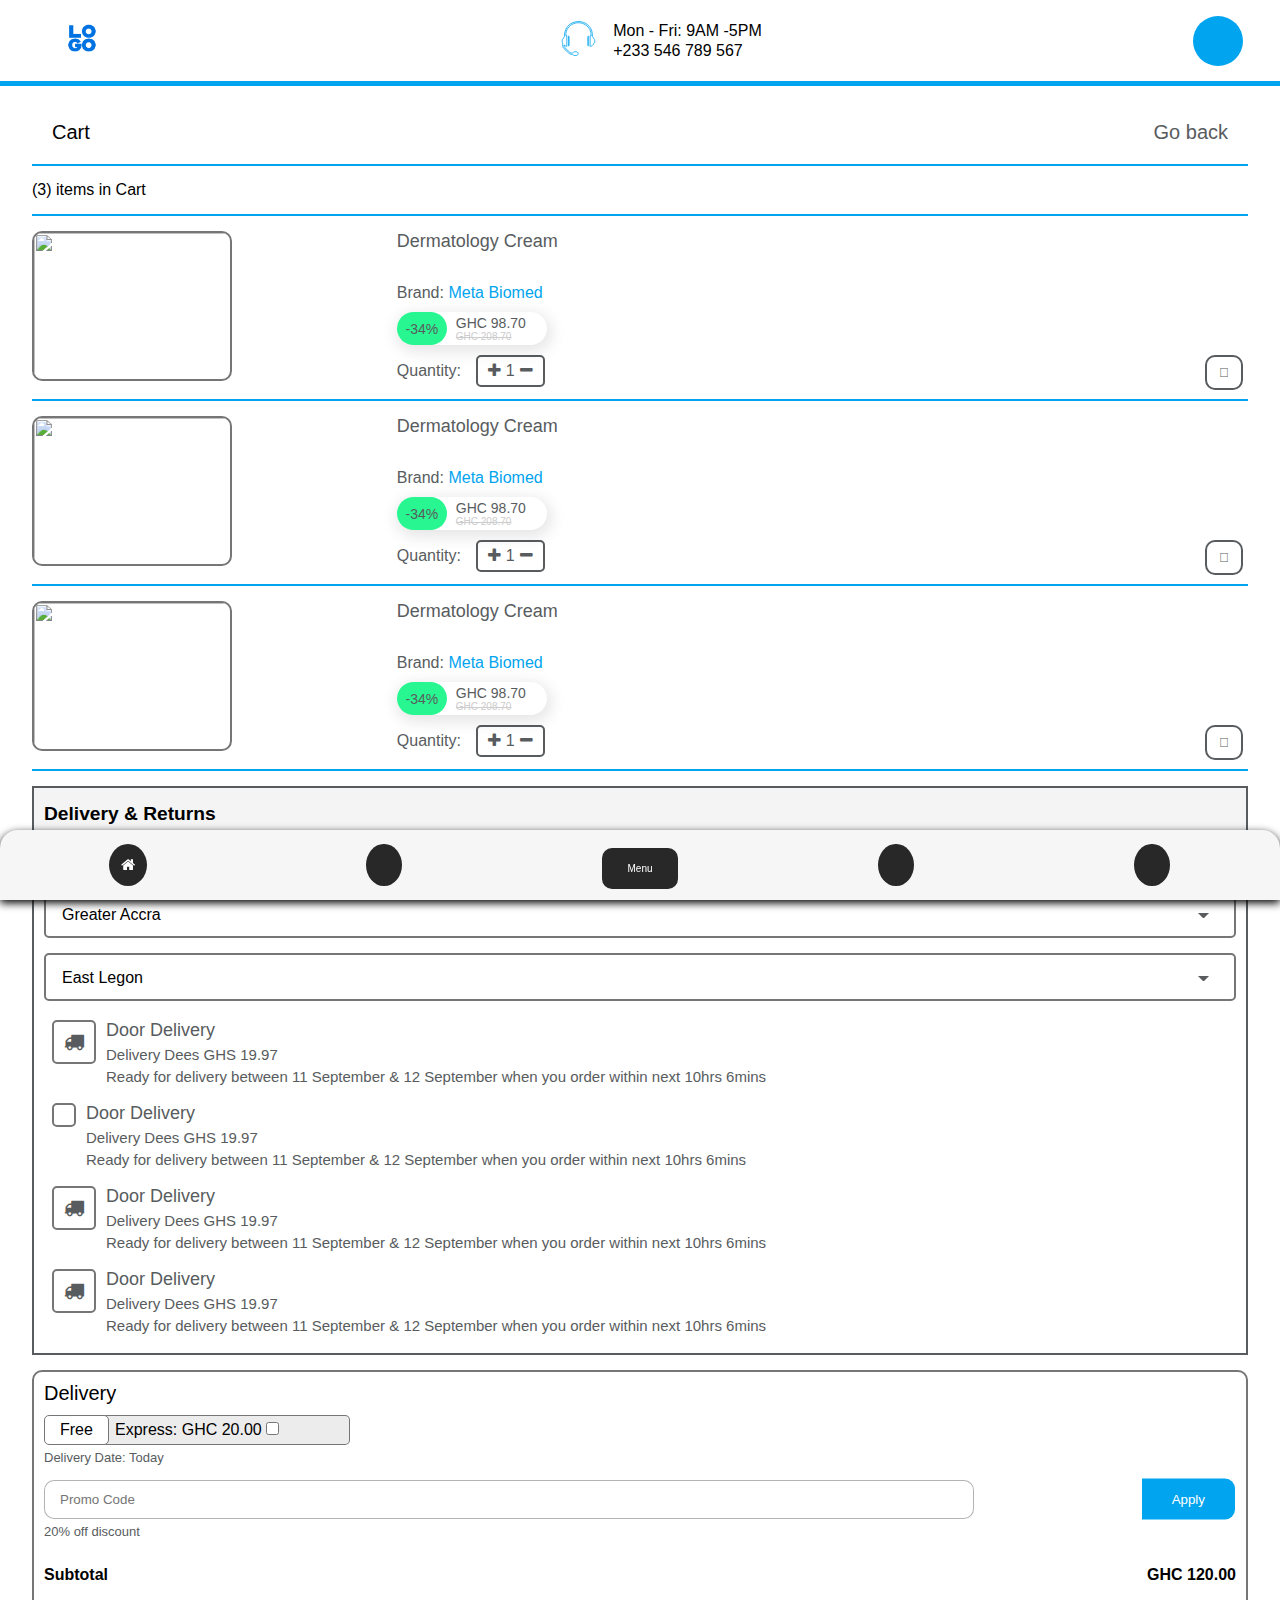
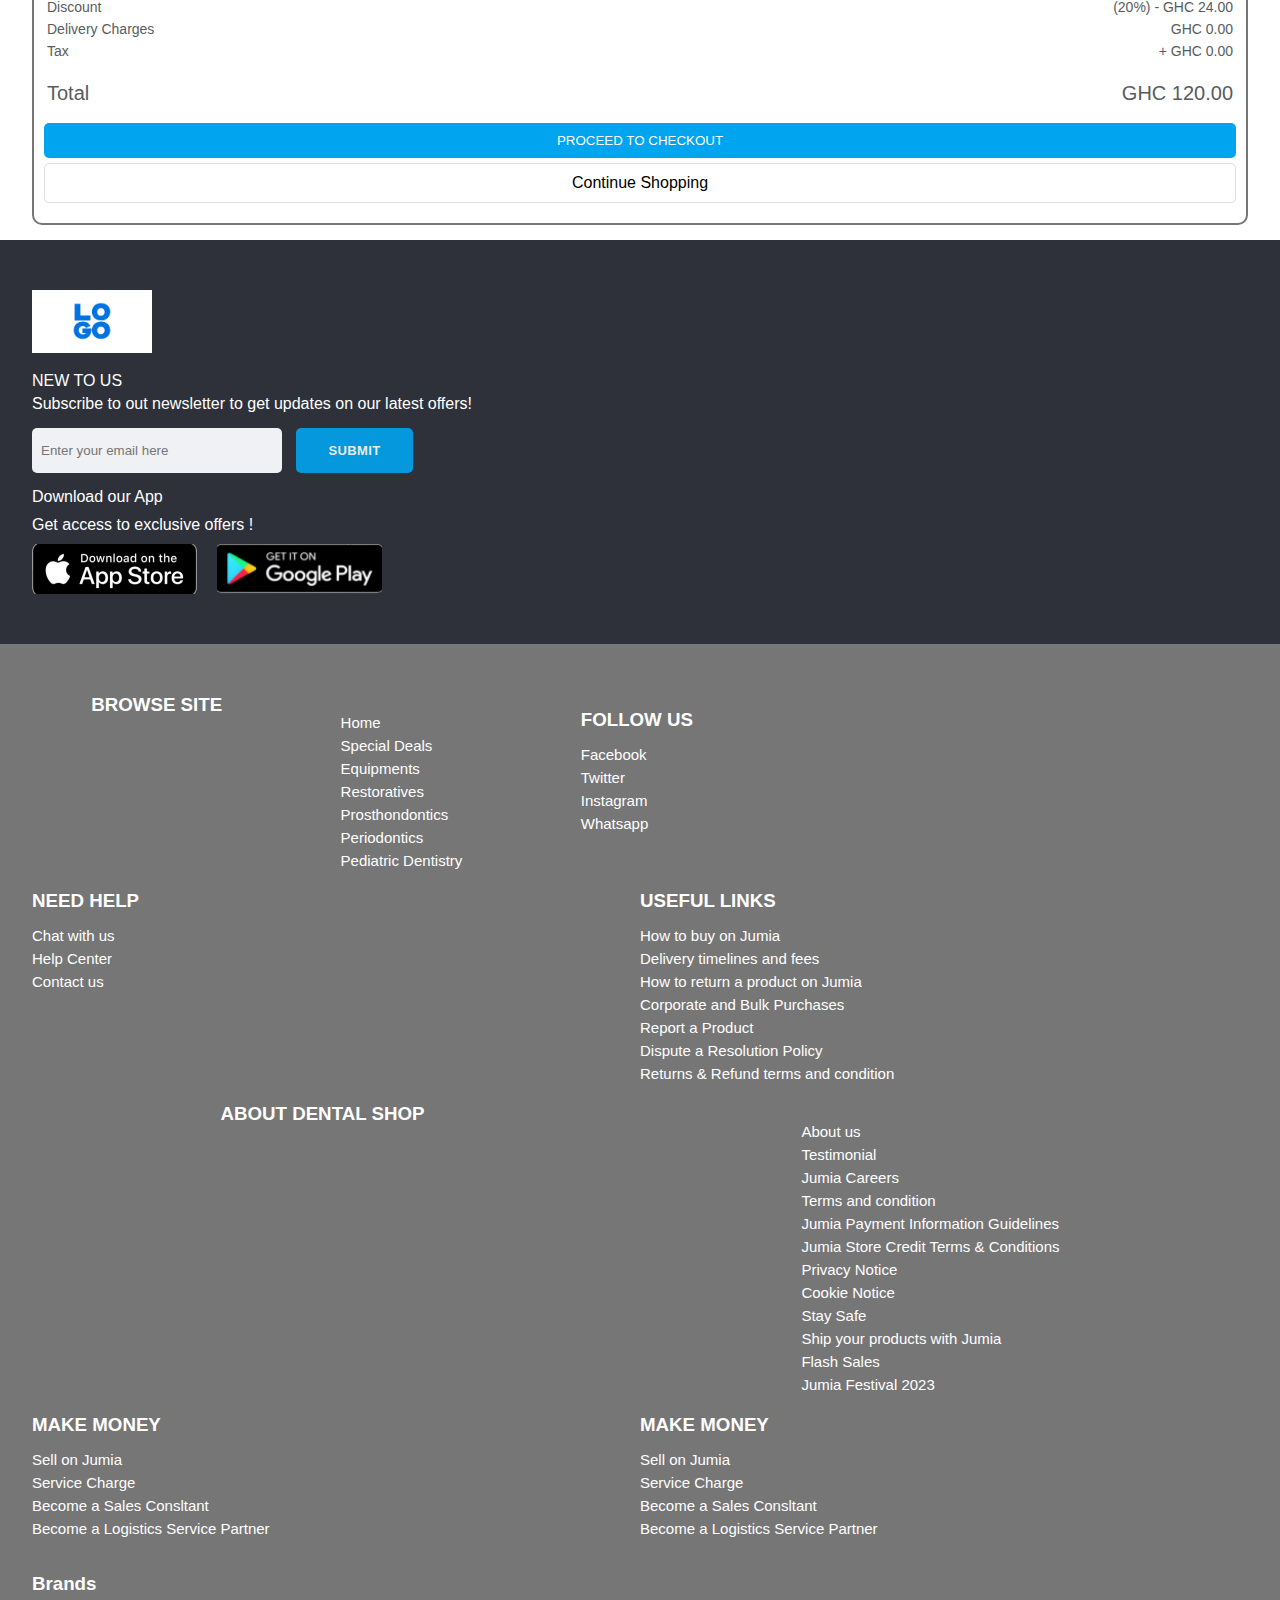
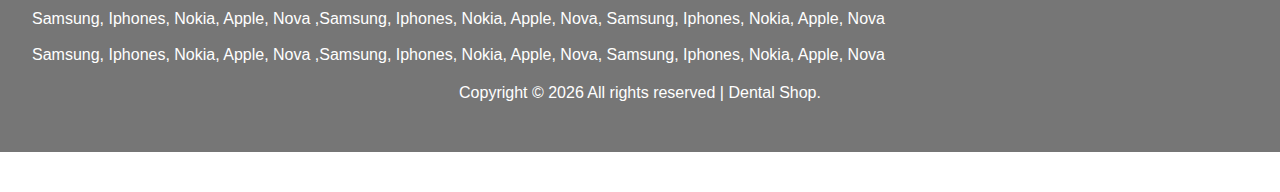
==== commit 5a483ad7: "Major Ui update and change" ====
--- a/cart.html
+++ b/cart.html
@@ -25,7 +25,7 @@
         </a>
 
         <a href="#" class="discover_btn">
-          <div class="nav-item--title">All menu</div>
+          <div class="nav-item--title">Menu</div>
         </a>
 
         <a href="#">
@@ -40,6 +40,7 @@
          
         </a>
       </div>
+
     <header>
      
         <div class="container">
@@ -52,7 +53,7 @@
                     </a>
                 </div>
                 <div class="working-hours">
-                    <i class="fa-solid fa-headphones" style="font-size: 30px;"></i> 
+                   <img  class="svg" src="./svgs/HeadPhoneIcon.svg" alt="">
                     <p class="date-time">Mon - Fri: 9AM -5PM <br>
                         +233 546 789 567
                     </p>
--- a/css/style.css
+++ b/css/style.css
@@ -52,7 +52,6 @@
 .login-main .login-wrapper .cta-links {
   margin: 0 auto;
   border-bottom: 3px solid;
-  width: 50%;
   height: 40px;
   margin-bottom: 10px;
   text-align: center;
@@ -69,7 +68,6 @@
   color: #000;
 }
 .login-main .login-wrapper .form-login {
-  width: 50%;
   margin: 0 auto;
   text-align: center;
 }
@@ -144,7 +142,10 @@
   position: relative;
   width: 100%;
   display: flex;
+  flex-direction: column;
   justify-content: space-between;
+  align-items: flex-start;
+  gap: 15px;
 }
 
 .signin .content .form .links a {
@@ -198,6 +199,11 @@
   flex-wrap: wrap;
   align-items: center;
 }
+@media (max-width: 320px) {
+  main .special .hero-content-span .options {
+    gap: 10px;
+  }
+}
 main .special .hero-content-span .options p {
   color: #9E9E9E;
 }
@@ -207,12 +213,34 @@
   border: none;
   width: 114.5px;
 }
+@media (max-width: 375px) {
+  main .special .hero-content-span .options select {
+    width: 98.75px;
+  }
+}
+@media (max-width: 320px) {
+  main .special .hero-content-span .options select {
+    width: 88px;
+  }
+}
 main .special .hero-content-span .special-deal-wrapper {
   flex-wrap: wrap;
 }
 main .special .hero-content-span .special-deal-wrapper .special-deal-post {
   width: 194.375px;
   height: 245px;
+}
+@media (max-width: 375px) {
+  main .special .hero-content-span .special-deal-wrapper .special-deal-post {
+    width: 170.62px;
+    height: 220px;
+  }
+}
+@media (max-width: 320px) {
+  main .special .hero-content-span .special-deal-wrapper .special-deal-post {
+    width: 144.5px;
+    height: 200px;
+  }
 }
 main .special .hero-content-span .special-deal-wrapper .special-deal-post .special-content-img img {
   width: 194.375px;
@@ -830,6 +858,10 @@
 
 body {
   font-family: "Helvetica", sans-serif;
+}
+
+.svg {
+  width: 40px;
 }
 
 .TabContainer {
@@ -1275,9 +1307,22 @@
   display: flex;
   gap: 10px;
   flex-shrink: 0; /* Prevent the services divs from shrinking */
-  width: 255px;
+  width: 50%;
   padding: 10px 20px;
   border-right: 2px solid #ccc;
+}
+@media (max-width: 320px) {
+  .services {
+    padding: 8px 11px;
+  }
+}
+.services p {
+  font-size: 14px;
+}
+@media (max-width: 375px) {
+  .services p {
+    font-size: 12px;
+  }
 }
 
 .snaps-inline {
@@ -1298,7 +1343,7 @@
 }
 
 .main-page .special-deal-post {
-  width: 250px !important;
+  width: 200px !important;
   flex-shrink: 0;
 }
 
@@ -1321,9 +1366,23 @@
   background-color: #01A4EF;
   border-radius: 50%;
 }
+.shopping i {
+  color: white;
+}
+@media (max-width: 320px) {
+  .shopping {
+    width: 40px;
+    height: 40px;
+  }
+}
 
 .logo {
   width: 90px;
+}
+@media (max-width: 320px) {
+  .logo {
+    width: 75px;
+  }
 }
 
 .mt-15 {
@@ -1401,6 +1460,11 @@
   justify-content: space-between;
   padding: 10px 15px;
   background-color: #F4F4F4;
+}
+@media (max-width: 320px) {
+  .deal-banner {
+    padding: 10px;
+  }
 }
 .deal-banner p {
   color: #585C5E;
@@ -1453,6 +1517,11 @@
 header .lower-header .date-time {
   line-height: 20px;
 }
+@media (max-width: 320px) {
+  header .lower-header .date-time {
+    font-size: 12px;
+  }
+}
 header .lower-header .search-form {
   display: flex;
   gap: 30px;
@@ -1511,7 +1580,8 @@
 main .pros-of-service {
   margin: 15px 0;
   display: flex;
-  justify-content: space-between;
+  flex-wrap: wrap;
+  justify-content: space-evenly;
 }
 main .pros-of-service .delivery-service {
   display: flex;
@@ -1609,17 +1679,37 @@
   border-radius: 50px;
   width: 50px;
 }
+@media (max-width: 320px) {
+  main .discount-badge .discount-rate {
+    width: 40px;
+  }
+}
 main .discount-badge .discount-rate p {
   position: absolute;
   top: 50%;
   left: 50%;
   transform: translate(-50%, -50%);
 }
+@media (max-width: 320px) {
+  main .discount-badge .discount-rate p {
+    font-size: 13px;
+  }
+}
 main .discount-badge .discount {
   padding: 5px 15px;
 }
+@media (max-width: 320px) {
+  main .discount-badge .discount {
+    padding: 4px 7px;
+  }
+}
 main .discount-badge .discount .new-price p {
   font-size: 14px;
+}
+@media (max-width: 320px) {
+  main .discount-badge .discount .new-price p {
+    font-size: 12px;
+  }
 }
 main .discount-badge .discount .old-price p {
   font-size: 10px;
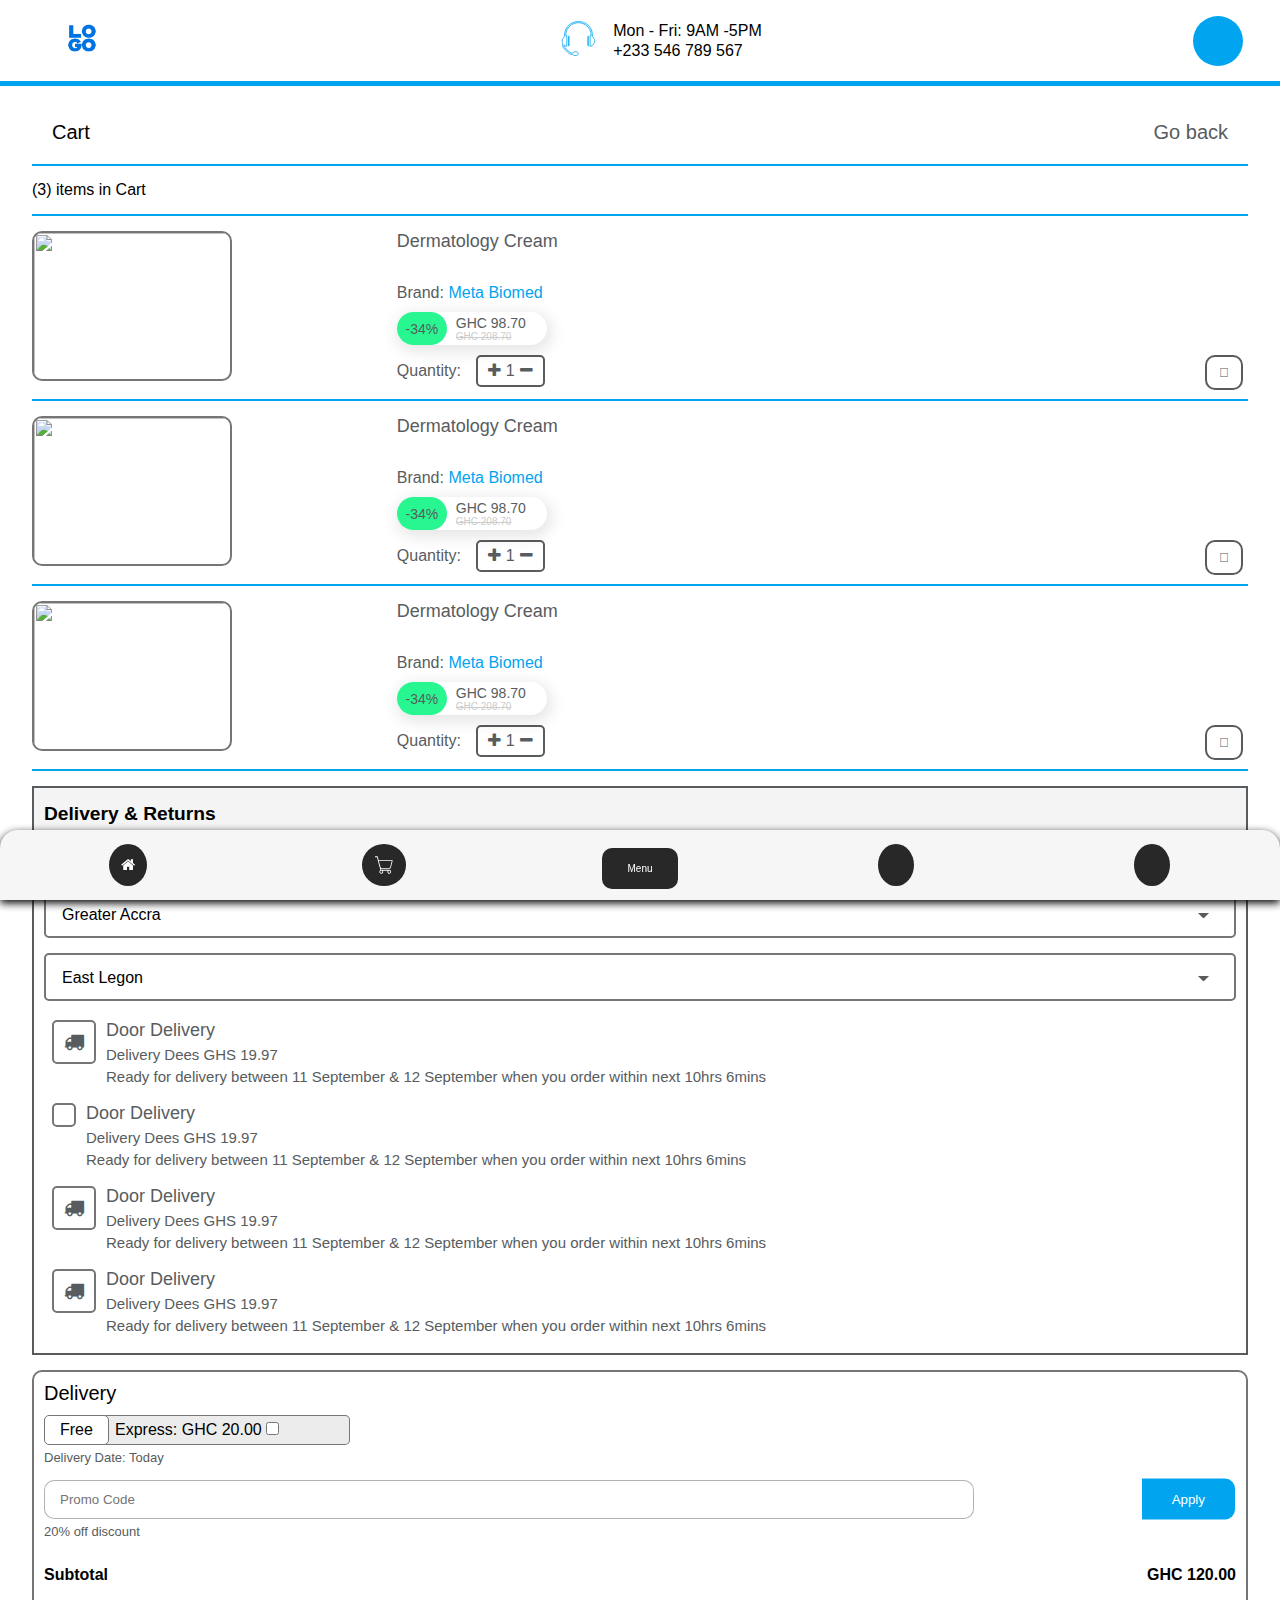
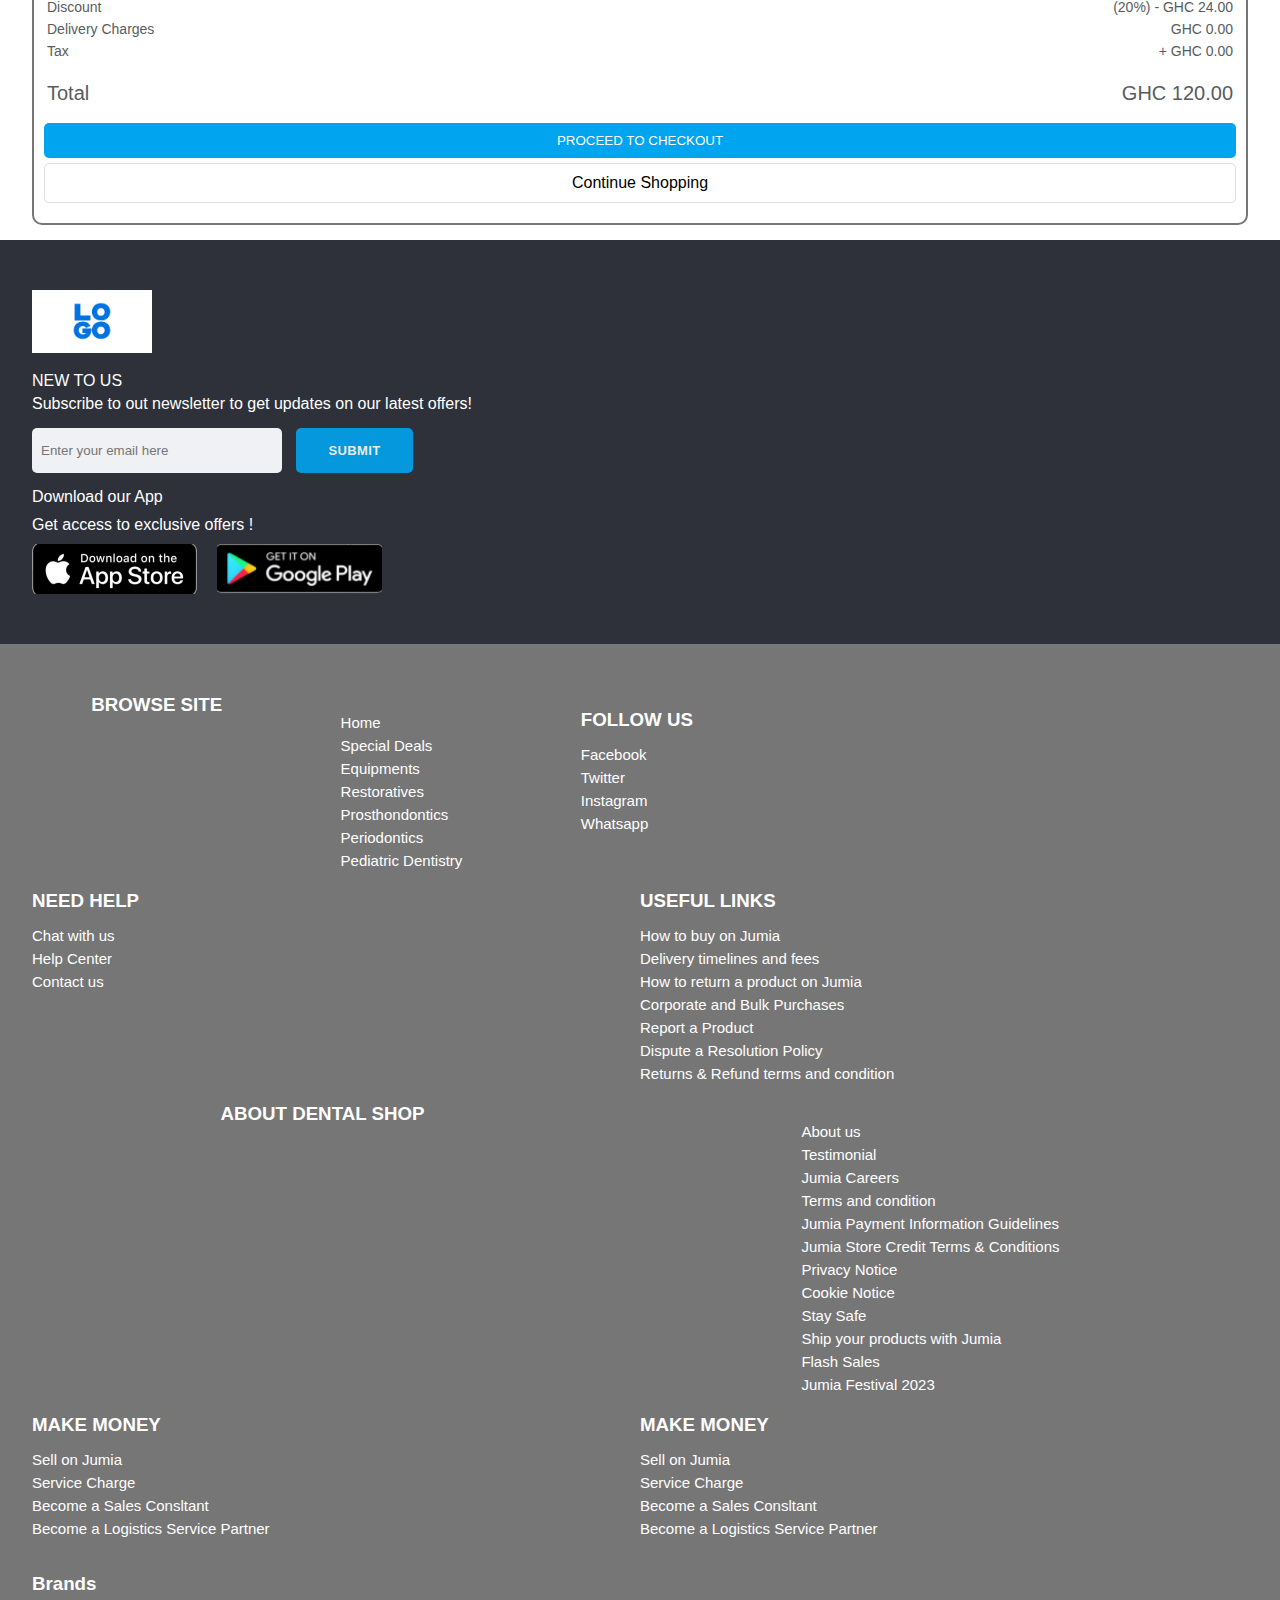
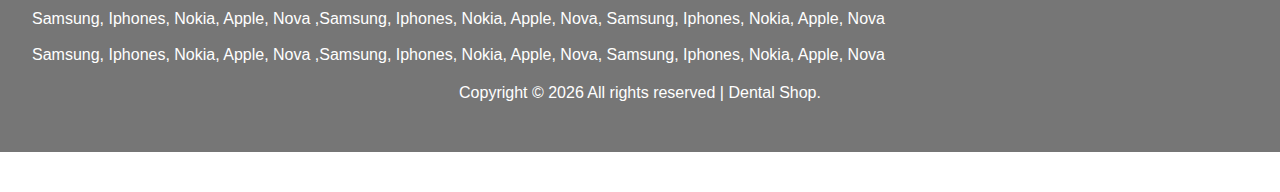
==== commit eaab824b: "Icons updated" ====
--- a/cart.html
+++ b/cart.html
@@ -10,16 +10,16 @@
 </head>
 <body>
     <div class="MainTABS">
-        <a href="./mobIndex2.html">
+        <a href="index.html">
           <span class="nav-item--icon">
             <i class="fa fa-home" style="font-size: 15px;"></i>    
         </span>
      
         </a>
 
-        <a class="NavSearchBTN" href="./SearchFormPage.html">
+        <a class="NavSearchBTN" href="cart.html">
           <span class="nav-item--icon">
-            <i class="fa-solid fa-shopping-cart faCircle " style="font-size: 15px;"></i>
+           <img src="./svgs/ShopCartIcon.svg" alt="Shopping Cart">
         </span>
         
         </a>
@@ -28,18 +28,19 @@
           <div class="nav-item--title">Menu</div>
         </a>
 
-        <a href="#">
+        <a href="faq.html">
           <span class="nav-item--icon"><i class="fa-solid fa-phone faCircle" style="font-size: 15px;"></i></span>
           
         </a>
 
-        <a href="#">
+        <a href="inner-product-page.html">
           <span class="nav-item--icon">
             <i class="fa-solid fa-ellipsis-h faCircle" style="font-size: 15px;"></i>
           </span>
          
         </a>
       </div>
+
 
     <header>
      
--- a/css/style.css
+++ b/css/style.css
@@ -1583,6 +1583,10 @@
   flex-wrap: wrap;
   justify-content: space-evenly;
 }
+main .pros-of-service .services .icon {
+  width: 50px;
+  height: 40px;
+}
 main .pros-of-service .delivery-service {
   display: flex;
   gap: 10px;
